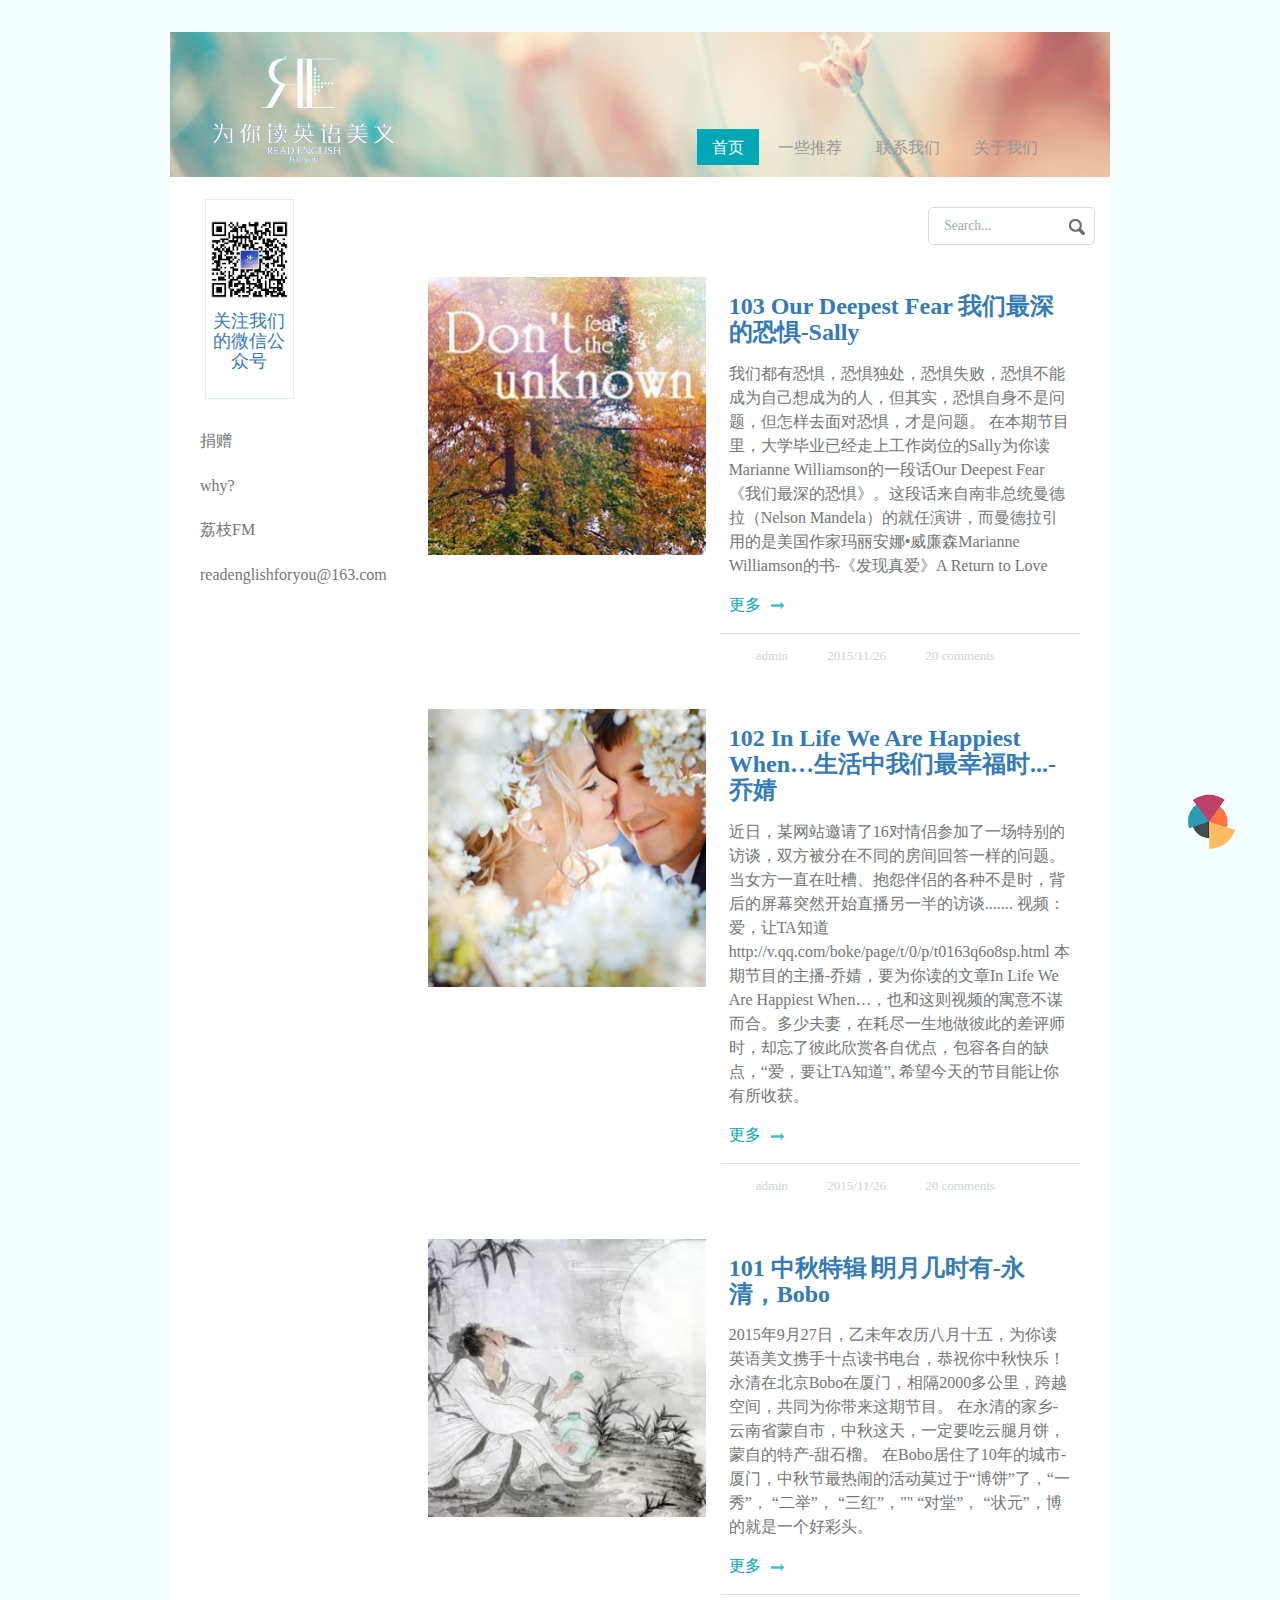
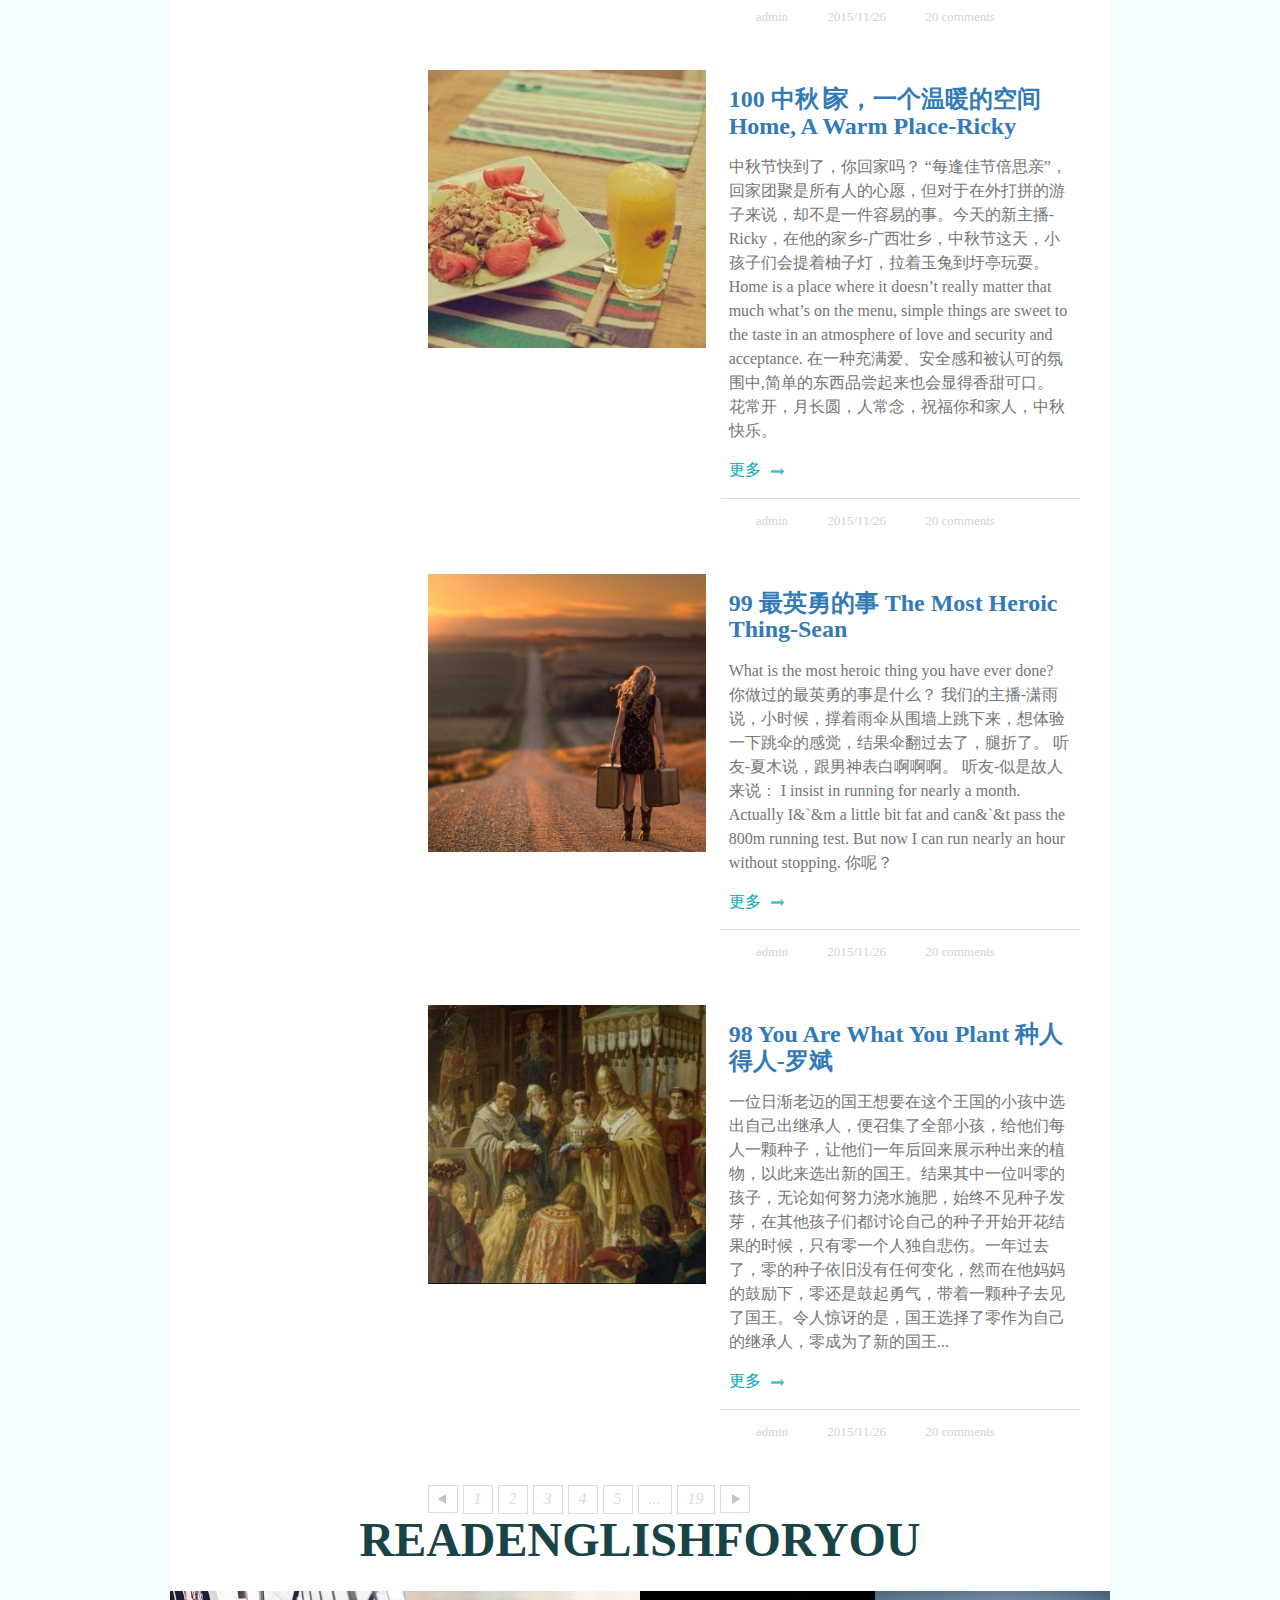
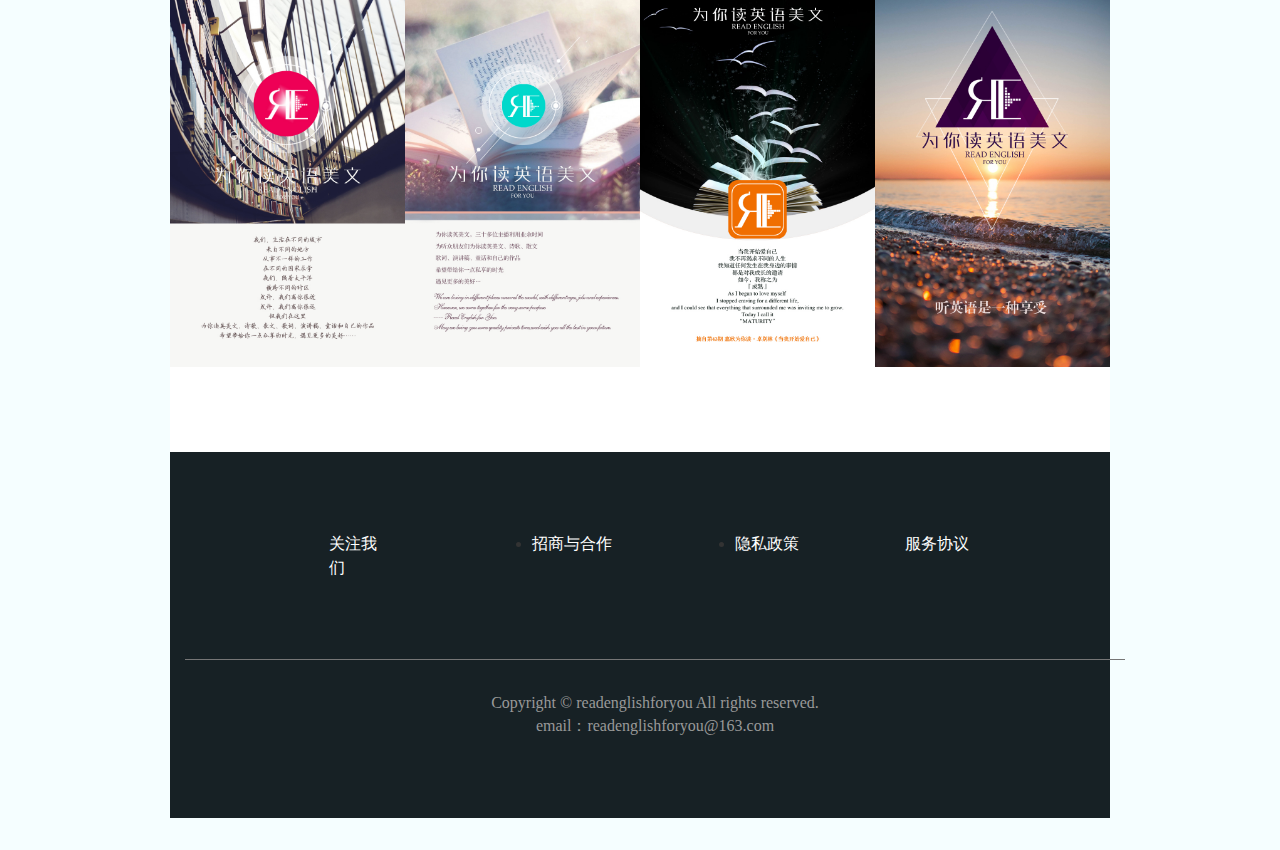
==== index.html @ fb4ab178 "read" ====
<!DOCTYPE html>
<!--[if IE 8]> <html class="ie8 no-js"> <![endif]-->
<!--[if (gte IE 9)|!(IE)]><!--> <html class="no-js"> <!--<![endif]-->
<html>
<head>
    <title>为你读英语美文</title>
    <meta name="viewport" content="width=device-width, initial-scale=1">
    <meta http-equiv="Content-Type" content="text/html; charset=utf-8" />
    <meta name="keywords" content="Gelios Responsive web template, Bootstrap Web Templates, Flat Web Templates, Andriod Compatible web template,
    Smartphone Compatible web template" />
    <script type="application/x-javascript">addEventListener("load", function() { setTimeout(hideURLbar, 0); }, false); function hideURLbar(){ window.scrollTo(0,1); } </script>
    <link href="css/bootstrap.css" rel='stylesheet' type='text/css' />
    <!-- jQuery (necessary for Bootstrap's JavaScript plugins) -->
    <script src="js/jquery-1.11.1.min.js"></script>
    <script src="js/jquery.flexisel.js" type="text/javascript"></script>
    <script src="js/bootstrap.js" type="text/javascript"></script>
    <script src="js/jquery.flexslider-min.js" type="text/javascript"></script><!-- slider -->
    <script src="js/modernizr.custom.js" type="text/javascript"></script> <!-- Modernizr -->
    <script src="js/custom.js" type="text/javascript"></script> <!-- jQuery initialization -->
    <!-- begin JS -->
    <script>
        $(function() {$(".flexslider").flexslider(); });
    </script>
    <!--[if IE 8]><script src="js/respond.min.js" type="text/javascript"></script><![endif]--> <!-- Respond -->
    <!-- Custom Theme files -->
    <link href="css/style.css" rel='stylesheet' type='text/css' />
    <!-- Custom Theme files -->
    <link href='http://fonts.useso.com/css?family=Playball' rel='stylesheet' type='text/css'>
    <!----start-top-nav-script---->
    <script src="js/custom.js" type="text/javascript"></script>
    <script  type="text/javascript">
    </script>
    <!----- start-Share-instantly-slider---->
    <!-- Prettify -->
    <link href="css/owl.carousel.css" rel="stylesheet">
    <script src="js/owl.carousel.js"></script>
    <script>
        $(document).ready(function() {
            $("#owl-demo , #owl-demo1").owlCarousel({
                items : 1,
                lazyLoad : true,
                autoPlay : true
            });
        });
    </script>
    <script>
        $(document).ready(function() {
            $("#owl-demo3").owlCarousel({
                items : 4,
                lazyLoad : true,
                autoPlay : true,
                navigation: false,
                pagination: false
            });
        });
    </script>
    <!----- //End-Share-instantly-slider---->
    <script type="text/javascript" src="js/hover_pack.js"></script>
</head>
<body>
<!-- new program-->
<div class="grid_1">
    <div class="container">
        <div class="header">
            <img src="images/backg.jpg" width="100%" class="img-responsive"/>
            <div class="container">
                <div class="clearfix"></div>
                <div class="header_top">
                    <div class="menu">
                        <ul class="nav" id="nav">
                            <li class="current"><a href="index.html">首页</a></li>
                            <!--  <li><a href="anchor.html">主播介绍</a></li> -->
                            <li><a href="recommend.html">一些推荐</a></li>
                            <li><a href="contact.html">联系我们</a></li>
                            <li><a href="about.html">关于我们</a></li>
                        </ul>
                        <script type="text/javascript" src="js/responsive-nav.js"></script>
                    </div>
                    <div class="clearfix"> </div>
                </div>
            </div>
        </div>
        <!--h2><i class="icon1"></i>节目</h2-->
        <div class="clearfix" style="margin-top:-50px;"> </div>
        <div class="col-md-12">
            <!--begin left-->
            <div class="col-md-3">
                <!--button begin-->
                <div class="row_2">
                    <a href="">
                        <div class="col-new box_1">
                            <div class="col-square banner-img">
                                <div align="center"><img src="images/readenglishforyou.jpg" class="img-responsive" width="100%"/></div>

                                <h4 style="margin-top: 0.5em;">关注我们的微信公众号</h4>
                            </div>
                        </div>
                    </a>
                    <div class="clearfix" style="margin-bottom: 2em;"> </div>
                </div>
                <!--button end-->
              <!--  <div class="search">
                    <form>
                        <input type="text" value="Search..." onFocus="this.value='';" onBlur="if (this.value == '') {this.value ='';}">
                        <input type="submit" value="">
                    </form>
                </div>-->
                <!--Information-->

                <ul class="address">
                    <li class="address_icon"> </li>
                    <li class="address_desc">
                        <p>捐赠</p> <p>why?</p>
                    </li>
                    <div class="clearfix"> </div>
                </ul>
                <ul class="address">
                    <li class="address_icon"> </li>
                    <li class="address_desc">
                        <p>荔枝FM</p>
                    </li>
                    <div class="clearfix"> </div>
                </ul>

                <ul class="address">
                    <li class="address_icon"> </li>
                    </li>
                    <div class="clearfix"> </div>
                </ul>
                <ul class="address">
                    <li class="msg_icon"> </li>
                    <li class="address_desc">
                        <p><a href="malito:mail@demolink.org">readenglishforyou@163.com</a></p>
                    </li>
                    <div class="clearfix"> </div>
                </ul>
                <!--end Information-->
                <!--
               <img src="images/3.png" class="img-responsive" alt="" style="border: 1px solid #ccc;"/>
                <div class="blog_list2">
                    <h3>BBC</h3>
                    <ul class="blog-list3">
                        <li class="blog-list3-img"><img src="images/blog_s1.jpg" class="img-responsive" alt=""/></li>
                        <li class="blog-list3-desc">
                            <h4><a href="#">Obama vows to overcome terror threat </a></h4>
                            <p>12.02.2015 at 18:00h</p>
                        </li>
                        <div class="clearfix"> </div>
                    </ul>
                    <ul class="blog-list3">
                        <li class="blog-list3-img"><img src="images/blog_s2.jpg" class="img-responsive" alt=""/></li>
                        <li class="blog-list3-desc">
                            <h4><a href="#">Venezuela opposition wins majority</a></h4>
                            <p>02.02.2015 at 18:00h</p>
                        </li>
                        <div class="clearfix"> </div>
                    </ul>
                    <ul class="blog-list3">
                        <li class="blog-list3-img"><img src="images/blog_s3.jpg" class="img-responsive" alt=""/></li>
                        <li class="blog-list3-desc">
                            <h4><a href="#">FBI probes Blatter bribe scandal role</a></h4>
                            <p>02.02.2015 at 18:00h</p>
                        </li>
                        <div class="clearfix"> </div>
                    </ul>
                    <ul class="blog-list3">
                        <li class="blog-list3-img"><img src="images/blog_s1.jpg" class="img-responsive" alt=""/></li>
                        <li class="blog-list3-desc">
                            <h4><a href="#">Far right leads France regional polls</a></h4>
                            <p>02.02.2015 at 18:00h</p>
                        </li>
                        <div class="clearfix"> </div>
                    </ul>
                    <ul class="blog-list3">
                        <li class="blog-list3-img"><img src="images/blog_s2.jpg" class="img-responsive" alt=""/></li>
                        <li class="blog-list3-desc">
                            <h4><a href="#">Inner Mongolia attack suspects 'held'</a></h4>
                            <p>02.02.2015 at 18:00h</p>
                        </li>
                        <div class="clearfix"> </div>
                    </ul>
                </div>
                <!-- end-->
                <div class="clearfix" style="margin-bottom: 2em;"> </div>
                <img src="images/port2.jpg" class="img-responsive" alt=""/>
            </div>
            <!--endexsecxsswdezxawxzawazsdfghjleft-->
            
            <!--begin right-->
            <div class="col-md-9" style="padding-right: 0px;">

                <div class="clearfix" style="margin-bottom: 2em;"> </div>
                <div class="search">
                    <form>
                        <input type="text" value="Search..." onFocus="this.value='';" onBlur="if (this.value == '')  {this.value ='';}">
                        <input type="submit" value="">
                    </form>
                </div>
                <div class="clearfix" > </div>
                <div class="box_3" style="overflow: hidden; background: #fff; ">
                    <div class="col-md-5" style="margin: 0; padding: 0;">
                        <img src="images/103.jpg" alt="" class="img-responsive" width="100%"/>
                    </div>
                    <div class="col-md-7">
                        <div class="box_7">
                            <a href="http://www.lizhi.fm/25938/23413507200982662"><h3>103 Our Deepest Fear 我们最深的恐惧-Sally </h3></a>
                            <p>我们都有恐惧，恐惧独处，恐惧失败，恐惧不能成为自己想成为的人，但其实，恐惧自身不是问题，但怎样去面对恐惧，才是问题。  在本期节目里，大学毕业已经走上工作岗位的Sally为你读Marianne Williamson的一段话Our Deepest Fear《我们最深的恐惧》。这段话来自南非总统曼德拉（Nelson Mandela）的就任演讲，而曼德拉引用的是美国作家玛丽安娜•威廉森Marianne Williamson的书-《发现真爱》A Return to Love</p>
                            <a href="http://www.lizhi.fm/25938/23413507200982662"><span class="more">更多  &nbsp;<img src="images/arrow.png" alt=""/></span></a>
                        </div>
                        <div class="links">
                            <ul>
                                <li><i class="user"> </i><span><a href="#">admin</a></span><div class="clearfix"> </div></li>
                                <li><i class="calender"> </i><span>2015/11/26</span><div class="clearfix"> </div></li>
                                <li><i class="comment"> </i><span>20 comments</span><div class="clearfix"> </div></li>
                            </ul>
                        </div>
                    </div>
                </div>
                <!------------------------------------>
                <div class="clearfix" style="margin-bottom: 2em;"> </div>
                <div class="box_3" style="overflow: hidden; background: #fff; ">
                    <div class="col-md-5" style="margin: 0; padding: 0;">
                        <img src="images/102.jpg" alt="" class="img-responsive" width="100%"/>
                    </div>
                    <div class="col-md-7">
                        <div class="box_7">
                            <a href="http://www.lizhi.fm/25938/23255706613446278"><h3>102 In Life We Are Happiest When…生活中我们最幸福时...-乔婧</h3></a>
                            <p>近日，某网站邀请了16对情侣参加了一场特别的访谈，双方被分在不同的房间回答一样的问题。当女方一直在吐槽、抱怨伴侣的各种不是时，背后的屏幕突然开始直播另一半的访谈.......  视频：爱，让TA知道 http://v.qq.com/boke/page/t/0/p/t0163q6o8sp.html  本期节目的主播-乔婧，要为你读的文章In Life We Are Happiest When…，也和这则视频的寓意不谋而合。多少夫妻，在耗尽一生地做彼此的差评师时，却忘了彼此欣赏各自优点，包容各自的缺点，“爱，要让TA知道”, 希望今天的节目能让你有所收获。
                            </p>
                            <a href="http://www.lizhi.fm/25938/23255706613446278"><span class="more">更多  &nbsp;<img src="images/arrow.png" alt=""/></span></a>
                        </div>
                        <div class="links">
                            <ul>
                                <li><i class="user"> </i><span><a href="#">admin</a></span><div class="clearfix"> </div></li>
                                <li><i class="calender"> </i><span>2015/11/26</span><div class="clearfix"> </div></li>
                                <li><i class="comment"> </i><span>20 comments</span><div class="clearfix"> </div></li>
                            </ul>
                        </div>
                    </div>
                </div>
                <!------------------------------------>
                <div class="clearfix" style="margin-bottom: 2em;"> </div>
                <div class="box_3" style="overflow: hidden; background: #fff; ">
                    <div class="col-md-5" style="margin: 0; padding: 0;">
                        <img src="images/101.jpg" alt="" class="img-responsive" width="100%"/>
                    </div>
                    <div class="col-md-7">
                        <div class="box_7">
                            <a href="http://www.lizhi.fm/25938/23163719150949382"><h3>101 中秋特辑∣明月几时有-永清，Bobo</h3></a>
                            <p>2015年9月27日，乙未年农历八月十五，为你读英语美文携手十点读书电台，恭祝你中秋快乐！  永清在北京Bobo在厦门，相隔2000多公里，跨越空间，共同为你带来这期节目。  在永清的家乡-云南省蒙自市，中秋这天，一定要吃云腿月饼，蒙自的特产-甜石榴。  在Bobo居住了10年的城市-厦门，中秋节最热闹的活动莫过于“博饼”了，“一秀”， “二举”， “三红”，"" “对堂”， “状元”，博的就是一个好彩头。
                            </p>
                            <a href="http://www.lizhi.fm/25938/23163719150949382"><span class="more">更多  &nbsp;<img src="images/arrow.png" alt=""/></span></a>
                        </div>
                        <div class="links">
                            <ul>
                                <li><i class="user"> </i><span><a href="#">admin</a></span><div class="clearfix"> </div></li>
                                <li><i class="calender"> </i><span>2015/11/26</span><div class="clearfix"> </div></li>
                                <li><i class="comment"> </i><span>20 comments</span><div class="clearfix"> </div></li>
                            </ul>
                        </div>
                    </div>
                </div>
                <!------------------------------------>               
                <div class="clearfix" style="margin-bottom: 2em;"> </div>
                <div class="box_3" style="overflow: hidden; background: #fff; ">
                    <div class="col-md-5" style="margin: 0; padding: 0;">
                        <img src="images/100.jpg" alt="" class="img-responsive" width="100%"/>
                    </div>
                    <div class="col-md-7">
                        <div class="box_7">
                            <a href="http://www.lizhi.fm/25938/23092890576620038"><h3>100 中秋∣家，一个温暖的空间 Home, A Warm Place-Ricky</h3></a>
                            <p>中秋节快到了，你回家吗？  “每逢佳节倍思亲”，回家团聚是所有人的心愿，但对于在外打拼的游子来说，却不是一件容易的事。今天的新主播-Ricky，在他的家乡-广西壮乡，中秋节这天，小孩子们会提着柚子灯，拉着玉兔到圩亭玩耍。 Home is a place where it doesn’t really matter that much what’s on the menu, simple things are sweet to the taste in an atmosphere of love and security and acceptance. 在一种充满爱、安全感和被认可的氛围中,简单的东西品尝起来也会显得香甜可口。  花常开，月长圆，人常念，祝福你和家人，中秋快乐。
                            </p>
                            <a href="http://www.lizhi.fm/25938/23092890576620038"><span class="more">更多  &nbsp;<img src="images/arrow.png" alt=""/></span></a>
                        </div>
                        <div class="links">
                            <ul>
                                <li><i class="user"> </i><span><a href="#">admin</a></span><div class="clearfix"> </div></li>
                                <li><i class="calender"> </i><span>2015/11/26</span><div class="clearfix"> </div></li>
                                <li><i class="comment"> </i><span>20 comments</span><div class="clearfix"> </div></li>
                            </ul>
                        </div>
                    </div>
                </div>
                <!------------------------------------>
                <div class="clearfix" style="margin-bottom: 2em;"> </div>
                <div class="box_3" style="overflow: hidden; background: #fff; ">
                    <div class="col-md-5" style="margin: 0; padding: 0;">
                        <img src="images/99.jpg" alt="" class="img-responsive" width="100%"/>
                    </div>
                    <div class="col-md-7">
                        <div class="box_7">
                            <a href="http://www.lizhi.fm/25938/22927291938968966"><h3>99 最英勇的事 The Most Heroic Thing-Sean</h3></a>
                            <p> What is the most heroic thing you have ever done? 你做过的最英勇的事是什么？  我们的主播-潇雨说，小时候，撑着雨伞从围墙上跳下来，想体验一下跳伞的感觉，结果伞翻过去了，腿折了。 听友-夏木说，跟男神表白啊啊啊。 听友-似是故人来说： I insist in running for nearly a month. Actually I&`&m a little bit fat and can&`&t pass the 800m running test. But now I can run nearly an hour without stopping.   你呢？
                            </p>
                            <a href="http://www.lizhi.fm/25938/22927291938968966"><span class="more">更多  &nbsp;<img src="images/arrow.png" alt=""/></span></a>
                        </div>
                        <div class="links">
                            <ul>
                                <li><i class="user"> </i><span><a href="#">admin</a></span><div class="clearfix"> </div></li>
                                <li><i class="calender"> </i><span>2015/11/26</span><div class="clearfix"> </div></li>
                                <li><i class="comment"> </i><span>20 comments</span><div class="clearfix"> </div></li>
                            </ul>
                        </div>
                    </div>
                </div>
                <!------------------------------------>
                <div class="clearfix" style="margin-bottom: 2em;"> </div>
                <div class="box_3" style="overflow: hidden; background: #fff; ">
                    <div class="col-md-5" style="margin: 0; padding: 0;">
                        <img src="images/98.jpg" alt="" class="img-responsive" width="100%"/>
                    </div>
                    <div class="col-md-7">
                        <div class="box_7">
                            <a href="http://www.lizhi.fm/25938/22767569084233990"><h3>98 You Are What You Plant 种人得人-罗斌</h3></a>
                            <p> 一位日渐老迈的国王想要在这个王国的小孩中选出自己出继承人，便召集了全部小孩，给他们每人一颗种子，让他们一年后回来展示种出来的植物，以此来选出新的国王。结果其中一位叫零的孩子，无论如何努力浇水施肥，始终不见种子发芽，在其他孩子们都讨论自己的种子开始开花结果的时候，只有零一个人独自悲伤。一年过去了，零的种子依旧没有任何变化，然而在他妈妈的鼓励下，零还是鼓起勇气，带着一颗种子去见了国王。令人惊讶的是，国王选择了零作为自己的继承人，零成为了新的国王...
                            </p>
                            <a href="http://www.lizhi.fm/25938/22767569084233990"><span class="more">更多  &nbsp;<img src="images/arrow.png" alt=""/></span></a>
                        </div>
                        <div class="links">
                            <ul>
                                <li><i class="user"> </i><span><a href="#">admin</a></span><div class="clearfix"> </div></li>
                                <li><i class="calender"> </i><span>2015/11/26</span><div class="clearfix"> </div></li>
                                <li><i class="comment"> </i><span>20 comments</span><div class="clearfix"> </div></li>
                            </ul>
                        </div>
                    </div>
                </div>
                <!------------------------------------>
                <div class="clearfix" style="margin-bottom: 2em;"> </div>
                <ul class="dc_pagination dc_paginationA dc_paginationA06">
                    <li class="prev"> </li>
                    <li><a href="#">1</a></li>
                    <li><a href="#">2</a></li>
                    <li><a href="#">3</a></li>
                    <li><a href="#">4</a></li>
                    <li><a href="#">5</a></li>
                    <li><a href="#">...</a></li>
                    <li><a href="#">19</a></li>
                    <li class="next"> </li>
                    <div class="clearfix"> </div>
                </ul>
            </div>
            <!--end right-->
        </div>
        <!-- begin content-->
<!-- end new route-->
<!-- pic show-->
<div class="grid_2">
    <h3>readenglishforyou</h3>
    <div id="owl-demo3" class="owl-carousel owl-carousel2">
        <div class="item">
            <a href="#" class="b-link-stroke b-animate-go  thickbox">
                <img class="lazyOwl" data-src="images/js1.jpg" alt="Lazy Owl Image"><div class="b-wrapper">
            </div></a>
        </div>
        <div class="item">
            <a href="#" class="b-link-stroke b-animate-go  thickbox">
                <img class="lazyOwl" data-src="images/js2.jpg" alt="Lazy Owl Image"><div class="b-wrapper"><h2 class="b-animate b-from-left    b-delay03 ">Photo 1</h2><p class="b-animate b-from-right    b-delay03 ">Lorem ipsum dolor sit amet, consectetur adipiscing elit.</p></div></a>
        </div>
        <div class="item">
            <a href="#" class="b-link-stroke b-animate-go  thickbox">
                <img class="lazyOwl" data-src="images/js3.jpg" alt="Lazy Owl Image"><div class="b-wrapper"><h2 class="b-animate b-from-left    b-delay03 ">Photo 1</h2><p class="b-animate b-from-right    b-delay03 ">Lorem ipsum dolor sit amet, consectetur adipiscing elit.</p></div></a>
        </div>
        <div class="item">
            <a href="#" class="b-link-stroke b-animate-go  thickbox">
                <img class="lazyOwl" data-src="images/js4.jpg" alt="Lazy Owl Image"><div class="b-wrapper"><h2 class="b-animate b-from-left    b-delay03 ">Photo 1</h2><p class="b-animate b-from-right    b-delay03 ">Lorem ipsum dolor sit amet, consectetur adipiscing elit.</p></div></a>
        </div>
        <div class="item">
            <a href="#" class="b-link-stroke b-animate-go  thickbox">
                <img class="lazyOwl" data-src="images/js1.jpg" alt="Lazy Owl Image"><div class="b-wrapper"><h2 class="b-animate b-from-left    b-delay03 ">Photo 1</h2><p class="b-animate b-from-right    b-delay03 ">Lorem ipsum dolor sit amet, consectetur adipiscing elit.</p></div></a>
        </div>
        <div class="item">
            <a href="#" class="b-link-stroke b-animate-go  thickbox">
                <img class="lazyOwl" data-src="images/js2.jpg" alt="Lazy Owl Image"><div class="b-wrapper"><h2 class="b-animate b-from-left    b-delay03 ">Photo 1</h2><p class="b-animate b-from-right    b-delay03 ">Lorem ipsum dolor sit amet, consectetur adipiscing elit.</p></div></a>
        </div>
        <div class="item">
            <a href="#" class="b-link-stroke b-animate-go  thickbox">
                <img class="lazyOwl" data-src="images/js3.jpg" alt="Lazy Owl Image"><div class="b-wrapper"><h2 class="b-animate b-from-left    b-delay03 ">Photo 1</h2><p class="b-animate b-from-right    b-delay03 ">Lorem ipsum dolor sit amet, consectetur adipiscing elit.</p></div></a>
        </div>
        <div class="item">
            <a href="#" class="b-link-stroke b-animate-go  thickbox">
                <img class="lazyOwl" data-src="images/js4.jpg" alt="Lazy Owl Image"><div class="b-wrapper"><h2 class="b-animate b-from-left    b-delay03 ">Photo 1</h2><p class="b-animate b-from-right    b-delay03 ">Lorem ipsum dolor sit amet, consectetur adipiscing elit.</p></div></a>
        </div>
        <div class="clearfix"> </div>
    </div>
</div>
<!-- pic show-->
<!-- begin footer -->
        <div class="clearfix"></div>
        <div class="footer">
            <div class="container">
                <div class="col-md-3 footer_grid1" style="padding-left: 9em;">
                    <ul class="list1 list2">
                        <li class="list1_desc">
                            <p class="m_3">关注我们</p>
                        </li>
                        <div class="clearfix"> </div>
                    </ul>
                    <ul class="footer_social">
                        <li><a href=""><i class="fb"> </i> </a></li>
                        <li><a href=""><i class="tw"> </i> </a></li>
                        <li><a href=""><i class="db"> </i> </a></li>
                        <li><a href=""><i class="google"> </i> </a></li>
                    </ul>
                </div>
                <div class="col-md-3 footer_grid1" style="padding-left:7em;>
            <ul class="list1 list2>
                <li class="list1_desc">
                    <p class="m_3">招商与合作</p>
                </li>
                <div class="clearfix"> </div>
                </ul>
            </div>
            <div class="col-md-3 footer_grid1" style="padding-left: 5em;>
            <ul class="list1 list2C`1">
            <li class="list1_desc">
                <p class="m_3">隐私政策</p>
            </li>
            <div class="clearfix"> </div>
            </ul>
        </div>
        <div class="col-md-3 footer_grid1">
            <ul class="list1 list2">
                <li class="list1_desc">
                    <p class="m_3">服务协议</p>
                </li>
                <div class="clearfix"> </div>
            </ul>
        </div>
        <div class="clearfix" style="border-bottom: 1px solid #767676; margin-top:2em; margin-bottom: 2em;"></div>
        <div class="copyright">Copyright © readenglishforyou All rights reserved.</div>
        <div class="copyright">email：readenglishforyou@163.com</div>
    </div>
</div>
<div class="fanhui"><a href="#"><img src="images/fanhui.png" class="img-responsive" width="60%"/></a> </div><!-- end footer -->
<!-- end content-->
</body>
</html>
---- css/style.css ----
@charset "utf-8";
/* CSS Document */

/* ---------------------------------------------------------------------- */
/* Imported Stylesheets (Their order is important.)
/* ---------------------------------------------------------------------- */

@import url('flexslider.css');

h4, h5, h6,
h1, h2, h3 {margin-top: 0;}
ul, ol {margin: 0;}
p {margin: 0;}
@font-face {
      font-family: '微软雅黑','ColabReg-webfont';
      src: url(../fonts/ColabReg-webfont.ttf) format('truetype');
}
html, body{
   font-family: 'ColabReg-webfont';
   font-size: 100%;
   background:#fff; 
}
body a{
	transition:0.5s all;
	-webkit-transition:0.5s all;
	-moz-transition:0.5s all;
	-o-transition:0.5s all;
	-ms-transition:0.5s all;
}
/*----start-header----*/
.header{
	/*background:url("../images/backg.jpg") no-repeat;	
	----border-bottom:1px solid #d1e1e3;----*/
}
.header_top { 
	position: relative;
}
.dropdown_box {
	float: right;
	width: 10%;
}
.metro{
	position: relative;	
	cursor: pointer;
	font-weight:600;
	background:#d1e1e3;
	color:#898989;
	-webkit-user-select: none;
	-moz-user-select: none;
	user-select: none;
}
.metro.open{
	z-index: 2;
}
.metro:hover,
.metro.focus{
	color:#666;
}
.copyrights{text-indent:-9999px;height:0;line-height:0;font-size:0;overflow:hidden;}
/* OLD SELECT (HIDDEN) */
.metro .old{
	position: absolute;
	left: 0;
	top: 0;
	height: 0;
	width: 0;
	overflow: hidden;
}
.metro select{
	position: absolute;
	left: 0px;
	top: 0px;
}
.metro.touch select{
	left: 0;
	top: 0;
	width: 100%;
	height: 100%;
	opacity: 0;
}
/* SELECTED FEEDBACK ITEM */ 
.metro .selected {
    color:#fff;
}
.metro .selected:hover{
	color:#8fbe00;
}
.metro .selected,
.metro li{
	display: block;
	font-size: 12px;
	padding: 5px 0px 5px 10px;
	overflow: hidden;
	white-space: nowrap;
	text-align: left;
	font-weight: 100;
	text-transform: uppercase;
}
.metro .selected::after{
	content: '';
	position: absolute;
	right: 0;
	top: 0;
	bottom: 0;
	padding: 13px;
	background: url(../images/img-sprite.png) no-repeat 1px 2px #40c0cb;
}
/* DROP DOWN WRAPPER */
.metro div{
	position: absolute;
	height: 0;
	left: 0;
	right: 0;
	top: 100%;
	margin-top:1px;
	background:#d1e1e3;
	overflow: hidden;
	opacity: 0;
	color: #FFF;
}
/* Height is adjusted by JS on open */
.metro.open div{
	opacity: 1;
	z-index: 2;
}
/* FADE OVERLAY FOR SCROLLING LISTS */
.metro.scrollable div::after{
	content: '';
	position: absolute;
	left: 0;
	right: 0;
	bottom: 0;
	height: 50px;
}
.metro.scrollable.bottom div::after{
	opacity: 0;
}
/* DROP DOWN LIST */
.metro ul{
	position: absolute;
	left: 0;
	top: 0;
	height: 100%;
	width: 100%;
	padding:0;
	list-style: none;
	overflow: hidden;
}
.metro.scrollable.open ul{
	overflow-y: auto;
}
/* DROP DOWN LIST ITEMS */
.metro li{
	list-style: none;
	padding: 6px 10px;
	font-size:0.85em;
	font-weight: 400;
	text-transform: lowercase;
}
.metro li:last-child {
    border-bottom: 0;
}
/* .focus class is also added on hover */
.metro li:hover{
	background-color:#7fa900;
}
.metro li.focus{
	background:#00a8b6;
	position: relative;
	z-index: 3;
	color:#FFF;
}
.metro li.active{
    background-color:#39abb5;
	color: #fff;
}
.header_top {
	padding:1.5em 0 1.5em;
}
.logo{
	float:left; 
}
.menu{
	 float:right;
    margin-right:2em;
}
.menu li{
	display:inline-block;
}
 .menu li:first-child{
   	margin-left:0;
}
.menu li a{
  	display: block;
	font-size: 1em;
	color: #999;
	-webkit-transition: all 0.3s ease;
	-moz-transition: all 0.3s ease;
	-o-transition: all 0.3s ease;
	transition: all 0.3s ease;
	text-transform: uppercase;
	font-weight: 100;
	padding: 8px 15px 6px;
}
#nav .current a {
   color:#fff;
   background:#00a8b6;
   -webkit-transition: all 0.3s ease;
	-moz-transition: all 0.3s ease;
	-o-transition: all 0.3s ease;
	transition: all 0.3s ease;
}
.menu li a:hover ,.menu li.active a{
   color:#fff;
   background:#8fbe00 !important;
   -webkit-transform: rotateY(30deg);
	-moz-transform: rotateY(30deg);
	-ms-transform: rotateY(30deg);
	transform: rotateY(30deg);
} 
.toggleMenu {
	display:  none;
   	padding:4px 5px 0px 5px;
}
.nav:before,
.nav:after {
    content: " "; 
    display: table; 
}
.nav:after {
    clear: both;
}
.nav ul {
    list-style: none;
}
@media screen and (max-width:800px) {
	.menu {
		margin:10px 0;
	}
    .active {
        display: block;
    }
    .menu li a{
    	text-align:left;
    	border-radius:0;
    	-webkit-border-radius:0;
    	-moz-border-radius:0;
    	-o-border-radius:0;
    }
    .nav {
	     list-style: none;
	     *zoom: 1;
	     width:95%;
		 position: absolute;
		 right:10px;
		 background:#051619;
		 top:86px;
		 z-index: 9999;
		 border:1px solid #C5C5C5;
    }
   .menu li a span.messages{
    	text-align:center;
    	top:15px;
    }
    .nav li ul{
    	width:100%;   	
    }
    .menu ul{
    	margin:0;
    }
    .nav > li.hover > ul {
        width:100%;
    }
    .nav > li {
        float: none;
        display:block;
    }
    .nav ul {
        display: block;
        width: 100%;
    }
   .nav > li.hover > ul , .nav li li.hover ul {
        position: static;
    }
    .nav li a{
    	border-top:1px solid #EFEFEF;
    	background:#fff;
    }
     .nav li:first-child a{
     	border-top:none;
     }
 }
/**** Slider *****/
.banner{
	background: url(../images/banner.jpg) no-repeat center top;
	-webkit-background-size: cover;
	-moz-background-size: cover;
	-o-background-size: cover;
	background-size: cover;
	background-position: center;
	min-height:600px;
}
.wmuSlider {
	position: relative;
	overflow: hidden;
}
.wmuSlider .wmuSliderWrapper article img {
	max-width: 100%;
	width: auto;
	height: auto;
	display: inline-block;
}
/* Default Skin */
.wmuGallery .wmuGalleryImage {
	margin-bottom: 10px;
}
.wmuSliderPrev, .wmuSliderNext {
	position: absolute;
	width: 65px;
	height: 75px;
	text-indent: -9999px;
	background: url(../images/img-sprite.png) no-repeat;
	top:16em;
	z-index: 2;
	cursor: pointer;
}
.wmuSliderPrev {
	background-position:-26px -5px;
	left: 0px;
}
.wmuSliderNext {
	background-position:-97px -5px;
	right: 0px;
}
.banner_container{
	width:93%;
	margin: 0 auto;
}
.banner_right{
	float: right;
	margin-top: 10%;
	width: 53%;
	text-align: center;
}
.banner_right h1{
	font-size:3.5em;
	color:#515151;
	font-weight:900;
	margin:0;
	font-family: 'Playball', cursive;
}
.banner_right h2{
	font-size:2.5em;
	color:#8f9899;
	font-weight:100;
	margin:1em 0 2em;
}
.btn.btn-primary, .btn1.btn1-primary1, .btn2.btn2-primary2, .btn3.btn3-primary3{
	font-size:1em;
	font-weight: 300;
	font-style: normal;
	text-shadow: none;
	text-transform: uppercase;
	color: #FFF;
	padding:18px 30px;
	position: relative;
	letter-spacing: 0;
	background: transparent;
	border-radius: 0;
	box-shadow: none;
	border: none;
	outline: none;
	border-radius: 0;
	z-index: 1;
	overflow: hidden;
	-webkit-transition: all 0.4s ease;
	-moz-transition: all 0.4s ease;
	-o-transition: all 0.4s ease;
	transition: all 0.4s ease;
	-webkit-appearance: none;
}
.btn-primary {
	color: #fff;
}
.btn.btn-primary:before {
	content: "";
	position: absolute;
	width: 0;
	height: 100%;
	bottom: 0;
	right: 0;
	top: 0;
	z-index: -1;
	border-radius: 0;
	background:#00a8b6;
	-webkit-transition: all 0.4s ease;
	-moz-transition: all 0.4s ease;
	-o-transition: all 0.4s ease;
	transition: all 0.4s ease;
	border-bottom:5px solid #01909c;
}
.btn.btn-primary:hover:before {
	width: 100%;
	left: 0;
	-webkit-transition: all 0.3s ease;
	-moz-transition: all 0.3s ease;
	-o-transition: all 0.3s ease;
	transition: all 0.3s ease;
}
.btn.btn-primary:after {
	content: "";
	position: absolute;
	width: 100%;
	height: 100%;
	bottom: 0;
	left: 0;
	border-radius: 0;
	background:#8fbe00;
	z-index: -2;
	-webkit-transition: all 0.4s ease;
	-moz-transition: all 0.4s ease;
	-o-transition: all 0.4s ease;
	transition: all 0.4s ease;
	border-bottom: 5px solid #7fa900;
	border-radius: 2px;
	-webkit-border-radius: 2px;
	-moz-border-radius: 2px;
	-o-border-radius: 2px;
}
.banner_text{
	background:#00a8b6;
	padding:3em 0;
	border-bottom: 3px solid #0096a2;
}
ul.banner_box{
	padding:0;
	list-style:none;
}
ul.banner_box li.box_desc{
	float:left;
	color:#fff;
	font-size:1.5em;
	margin-right:7%;
}
ul.banner_box li.box_but{
	float:left;
	margin-top: 4px;
}
.btn1.btn1-primary1 {
	color:#000;
}
.btn1-primary1 {
	color:#000;
}
.btn1.btn1-primary1:before {
	content: "";
	position: absolute;
	width: 0;
	height: 100%;
	bottom: 0;
	right: 0;
	top: 0;
	z-index: -1;
	border-radius: 0;
	background: #8fbe00;
	-webkit-transition: all 0.4s ease;
	-moz-transition: all 0.4s ease;
	-o-transition: all 0.4s ease;
	transition: all 0.4s ease;
	border-bottom:5px solid #7fa900;
	color:#fff;
}
.btn1.btn1-primary1:hover:before {
	width: 100%;
	left: 0;
	-webkit-transition: all 0.3s ease;
	-moz-transition: all 0.3s ease;
	-o-transition: all 0.3s ease;
	transition: all 0.3s ease;
}
.btn1.btn1-primary1:after {
	content: "";
	position: absolute;
	width: 100%;
	height: 100%;
	bottom: 0;
	left: 0;
	border-radius:2px;
	-webkit-border-radius:2px;
	-moz-border-radius:2px;
	-o-border-radius:2px;
	background:#f9f2e7;
	z-index: -2;
	-webkit-transition: all 0.4s ease;
	-moz-transition: all 0.4s ease;
	-o-transition: all 0.4s ease;
	transition: all 0.4s ease;
	border-bottom: 5px solid #e6e2da;
}
.btn1-primary1:hover, .btn1-primary1:focus, .btn1-primary1:active, .btn1-primary1.active, .open .dropdown-toggle.btn1-primary1{
	color: #fff;
	text-decoration:none;
}
.grid_1{
	background:#f5feff;
	padding:2em 0;
}
i.icon1{
	width: 60px;
	height: 65px;
	background: url(../images/img-sprite.png)no-repeat -168px -5px;
	display: inline-block;
}
i.icon2{
	width: 60px;
	height: 65px;
	background: url(../images/img-sprite.png)no-repeat -233px -3px;
	display: inline-block;
}
i.icon3{
	width: 60px;
	height: 65px;
	background: url(../images/img-sprite.png)no-repeat -9px -83px;
	display: inline-block;
}
.box_1 h3{
	color: #184448;
	font-size: 1.7em;
	font-weight: 600;
	margin: 0.6em 0 0.8em;
}
.box_1 p{
	color:#747676;
	font-size:1em;
	font-weight: 500;
	line-height:1.8em;
}
.grid_2{
	background:#fff;
	padding:5em 0;
}
.grid_2 h3, .grid_1 h2, .new h3{
	text-align: center;
	color: #184448;
	font-size: 3em;
	text-transform: uppercase;
	font-weight: bold;
	margin-bottom: 0.5em;
}
.grid_1 h2{
    font-size:2.5em;


}
/*-----------------------------------------------------------------------------------*/
/*	Stroke
/*-----------------------------------------------------------------------------------*/
.b-link-stroke{
	position:relative;
	display:inline-block;
	vertical-align:top;
	font-weight: 300;
	overflow:hidden;
	margin-bottom: 5px;
}
.b-link-stroke .b-wrapper{
	position:absolute;
	width:100%;
	height:100%;
	top:9em;
	left:0;
	text-align:center;
	color:#ffffff;
}
.b-link-stroke .b-wrapper2{
	position:absolute;
	width:100%;
	height:100%;
	top:16em;
	left:0;
	text-align:center;
	color:#ffffff;
}
.b-link-stroke .b-top-line{
	position:absolute;
	top:-100%;
	left:0;
	width:50%;
	height:100%;
	background:rgba(0, 168, 182, 0.8);
}
.b-link-stroke .b-bottom-line{
	position:absolute;
	bottom:-100%;
	right:0;
	width:50%;
	height:100%;
	background:rgba(0, 168, 182, 0.8);
}
.b-link-stroke .b-top-line, .b-link-stroke .b-bottom-line{
	transition:all 0.5s;
	-moz-transition:all 0.5s;
	-ms-transition:all 0.5s;
	-o-transition:all 0.5s;
	-webkit-transition:all 0.5s;
} 
.b-link-stroke:hover .b-top-line{
	top:0;
}
.b-link-stroke:hover .b-bottom-line{
	bottom:0;
}
/*-----------------------------------------------------------------------------------*/
/*	Animation effects
/*-----------------------------------------------------------------------------------*/
.b-animate-go{
	text-decoration:none;
}
.b-animate{
	transition:all 0.5s;
	-moz-transition:all 0.5s;
	-ms-transition:all 0.5s;
	-o-transition:all 0.5s;
	-webkit-transition:all 0.5s;
	visibility:hidden; /* lt-ie9 */
}
/* lt-ie9 */
.b-animate-go:hover .b-animate{
	visibility:visible;
}
.b-from-left{
	position:relative;
	left:-100%;
}
.b-animate-go:hover .b-from-left{
	left:0;
}
.b-from-right{
	position:relative;
	right:-100%;
}
.b-animate-go:hover .b-from-right{
	right:0;
}
.b-from-top{
	position:relative;
	top:-100%;
}
.b-animate-go:hover .b-from-top{
	top:0;
}	
.b-from-bottom{
	position:relative;
	bottom:-100%;
}
.b-animate-go:hover .b-from-bottom{
	bottom:0;
}
.b-scale{
	position:relative;
	transform:scale(0);
	-moz-transform:scale(0);
	-ms-transform:scale(0);
	-o-transform:scale(0);
	-webkit-transform:scale(0);
}
.b-animate-go:hover .b-scale, h1{
	transform:scale(1);
	-moz-transform:scale(1);
	-ms-transform:scale(1);
	-o-transform:scale(1);
	-webkit-transform:scale(1);
}
.box_3{
	/*border:1px solid #dbdfe0;*/


}

.box_4{
	padding:2em 1em;
	background:#fff;
}
.box_4 h3{
	font-size: 1.5em;
	font-weight: 600;
}
.box_4 h3 a{
	color: #184448;
}
.box_4 h3 a:hover{
	text-decoration:none;
	color:#8fbe00;
}
.box_4 p, p.m_1{
	color: #747676;
	font-size: 1em;
	font-weight: 500;
	line-height: 1.8em;
	margin:1.5em 0;
}
.box_7{
    padding:1em 0.5em;
    background:#fff;
}
.box_7 h3{
    font-size: 1.5em;
    font-weight: 600;

}
.box_7 h3 a{
    color: #184448;
}
.box_7 h3 a:hover{
    text-decoration:none;
    color:#8fbe00;
}
.box_7 p, p.m_1{
    color: #747676;
    font-size: 1em;
    font-weight: 500;
    line-height: 1.5em;
    margin:1em 0;
}
span.more {
	color:#00a8b6;
	font-size:1em;
	font-weight:100;
}
span.more:hover{
	text-decoration:none;
	color:#8fbe00;
}
.links ul{
	padding:0;
	list-style:none;
}
.links ul li {
	display: inline-block;
}
.links ul li{
	margin-right:3%;
	font-size:0.8125em;
	color:#cdd4d4;
	font-weight:100;
}
.links ul li a{
	color:#cdd4d4;
}
.links ul li a:hover{
	color:#8fbe00;
	text-decoration:none;
}
i.user{
	width: 20px;
	height: 20px;
	background: url(../images/img-sprite.png)no-repeat -83px -90px;
	float:left;
	margin-right: 5px;
}
i.calender{
	width: 20px;
	height: 20px;
	background: url(../images/img-sprite.png)no-repeat -82px -118px;
	float:left;
	margin-right: 5px;
}
i.comment{
	width: 20px;
	height: 20px;
	background: url(../images/img-sprite.png)no-repeat -112px -92px;
	float:left;
	margin-right: 5px;
}
.links{
	background:#fff;
	border-top: 1px solid #dbdfe0;
	padding:10px;
}
.twitter{
	background: url(../images/twitter.jpg) no-repeat center top;
	-webkit-background-size: cover;
	-moz-background-size: cover;
	-o-background-size: cover;
	background-size: cover;
	background-position: center;
	min-height: 600px;
	padding-top:5em;
	text-align:center;
}
.twitter h3{
	color:#fff;
	text-transform:uppercase;
	font-size:2.5em;
	font-weight:bold;
}
.twitter h4{
	color: #fff;
	text-transform: uppercase;
	font-size: 1em;
	font-weight: 100;
	letter-spacing: 5px;
}
i.twt{
	width: 55px;
	height: 45px;
	background: url(../images/img-sprite.png)no-repeat -166px -90px;
	display: inline-block;
	margin:2em 0;
}
.twitter p{
	color:#d6dcdd;
	font-size:1em;
	line-height:1.8em;
	margin-bottom:2em;
}
.twitter span{
	height:4px;
	width:12%;
	background:#2f4045;
	display: inline-block;
}
.twitter a{
	color:#fff;
	display: block;
	margin-top:2em;
	font-size:1.2em;
}
.twitter a:hover{
	text-decoration:none;
	color:#00a8b6;
}
.new{
	background:#fff;
	padding:5em 0;
}
.new h3{
	text-align:center;
}
ul.date_grid{
	padding:0;
	list-style:none;
	
}
ul.date_grid li.date_left{
	width:20%;
	float: left;
}
ul.date_grid li.date_right{
	float: left;
	width: 75%;
	margin-left: 5%;
}
ul.date_grid li.date_right p{
	color:#184448;
	font-size:1.3em;
	font-weight:600;
}
.date {
	background: #00AEFF;
	font-size: 30px;
	line-height: 18px;
	font-weight: 300;
	padding: 11px 10px 12px;
	color: #FFF;
	text-align: center;
	text-transform: uppercase;
	background:#40c0cb;
	border-bottom:5px solid #39abb5;
}
.date span {
	display: inline-block;
	margin-bottom: 7px;
	font-size: 30px;
	line-height: 30px;
	border-bottom: 1px solid #fff;
}
/*--footer--*/
.footer{
	background:#172125;
	padding:5em 0;
}
.footer_grid p{
	color:#999;
	font-size:1em;
	line-height:1.8em;
	margin:1.5em 0;
}
ul.footer_links{
	padding:0;
	margin:0;
	list-style:none;
}
ul.footer_links li{
	display:inline-block;
}
ul.footer_links li a{
	color: #40c0cb;
	margin-top: 10px;
	font-size: 0.85em;
}
ul.footer_links li a:hover{
	text-decoration:none;
	color: #999;
}
p.m_2{
	color: #40c0cb;
	margin-top: 10px;
	font-size: 0.85em;
}
ul.footer_social {
	padding: 0;
	list-style: none;
	margin-top: 1em;
}
ul.footer_social li:first-child, ul.about_social li:first-child, ul.share li:first-child {
	margin-left: 0;
}
ul.footer_social li, ul.about_social li, ul.share li {
	display: inline-block;
}
ul.footer_social li a i, ul.about_social li a i{
	width: 25px;
	height: 25px;
	display: block;
	background: url(../images/img-sprite.png)no-repeat;
}
ul.footer_social li a i:hover, ul.about_social li a i:hover, ul.share li a i:hover{
	opacity:0.8;
}
ul.footer_social li a i.fb{
	background-position:-9px -158px;
}
ul.footer_social li a i.db{
	background-position:-68px -158px;
}
ul.footer_social li a i.tw{
	background-position:-39px -158px;
}
ul.footer_social li a i.google{
	background-position:-98px -158px;
}
.footer_grid1 h3{
	color:#fff;
	font-size:1.8em;
	margin-bottom: 1.4em;
}
.copyright{
    color:#999;
    font-size:1em;
    text-align: center;
}
ul.list1{
	padding:0;
	list-style:none;
}
ul.list2{
	margin-bottom:1em;
}
ul.list1 li.list1_img{
	width:23%;
	float:left;
	margin-right:4%;
}
ul.list1 li.list1_desc{
	width:73%;
	float:left;
}
p.m_3{
	color:#fff;
	font-size:1em;
	line-height:1.5em;
}
ul.tags_links, ul.widget_links {
	padding: 0;
	list-style: none;
}
ul.tags_links li {
	display: inline-block;
	margin: 0 0 13px 7px;
}
ul.tags_links li a {
	color: #fff;
	font-size: 0.8125em;
	background: #657273;
	padding: 7px 8px;
	border-radius: 3px;
	-webkit-border-radius: 3px;
	-moz-border-radius: 3px;
	-o-border-radius: 3px;
}
ul.tags_links li a:hover{
	text-decoration:none;
	background:#8fbe00;
}
ul.widget_links li{
	width: 31.3333%;
	float: left;
	margin: 0 5px 5px 0;
}
.copy p{
	font-size:0.85em;
	color:#999;	
}
.copy p a{
	color: #40c0cb;
}
.copy p a:hover{
	text-decoration:none;
	color:#8fbe00;
}
/*--about--*/
.about_banner {
	background: url(../images/about_banner.jpg) no-repeat center top;
	-webkit-background-size: cover;
	-moz-background-size: cover;
	-o-background-size: cover;
	background-size: cover;
	background-position: center;
	min-height: 600px;
}
.banner_left {
	float: left;
	margin: 10% 0 0 10%;
	width: 40%;
	text-align: center;
	min-height: 300px;
}
.success{
	background:#f4feff;
	padding:5em 0;
	border-bottom: 3px solid #d2e9eb;
}
.success h3{
	text-align:center;
	font-size:2em;
	color:#184448;
	text-transform:uppercase;
	font-weight: 600;
}
.success h4{
	text-align:center;
	font-size:1.2em;
	color:#184448;
	letter-spacing:5px;
	font-weight:100;
	margin-bottom: 5em;
}
ul.banner_btn {
	list-style:none;
	padding: 0;
}
ul.banner_btn li {
	margin-left: 8px;
	list-style: none;
	display: inline-block;
}
ul.banner_btn li a {
	color: #FFF;
	padding: 0.8em 1.7em;
	text-decoration: none;
	font-weight: 500;
	font-size: 1.2em;
}
.btn2-primary2 {
	color: #fff;
}
.btn2.btn2-primary2:before {
	content: "";
	position: absolute;
	width: 0;
	height: 100%;
	bottom: 0;
	right: 0;
	top: 0;
	z-index: -1;
	border-radius: 0;
    background:#f9f2e7;
	border-bottom:5px solid #e6e2da;
	-webkit-transition: all 0.4s ease;
	-moz-transition: all 0.4s ease;
	-o-transition: all 0.4s ease;
	transition: all 0.4s ease;
	color:#000;
}
.btn2.btn2-primary2:hover:before {
	width: 100%;
	left: 0;
	-webkit-transition: all 0.3s ease;
	-moz-transition: all 0.3s ease;
	-o-transition: all 0.3s ease;
	transition: all 0.3s ease;
}
.btn2.btn2-primary2:after {
	content: "";
	position: absolute;
	width: 100%;
	height: 100%;
	bottom: 0;
	left: 0;
	border-radius: 0;
	background:#00a8b6;
	border-bottom:5px solid #01909c;
	z-index: -2;
	-webkit-transition: all 0.4s ease;
	-moz-transition: all 0.4s ease;
	-o-transition: all 0.4s ease;
	transition: all 0.4s ease;
	border-radius: 2px;
	-webkit-border-radius: 2px;
	-moz-border-radius: 2px;
	-o-border-radius: 2px;
}
.btn3.btn3-primary3 {
	color:#00a8b6;
}
.btn3.btn3-primary3:before {
	content: "";
	position: absolute;
	width: 0;
	height: 100%;
	bottom: 0;
	right: 0;
	top: 0;
	z-index: -1;
	border-radius: 0;
    background:#00a8b6;
	border-bottom:5px solid #01909c;
	-webkit-transition: all 0.4s ease;
	-moz-transition: all 0.4s ease;
	-o-transition: all 0.4s ease;
	transition: all 0.4s ease;
}
.btn3.btn3-primary3:hover:before {
	width: 100%;
	left: 0;
	-webkit-transition: all 0.3s ease;
	-moz-transition: all 0.3s ease;
	-o-transition: all 0.3s ease;
	transition: all 0.3s ease;
}
.btn3.btn3-primary3:after {
	content: "";
	position: absolute;
	width: 100%;
	height: 100%;
	bottom: 0;
	left: 0;
	border-radius: 0;
	background:#f9f2e7;
	border-bottom:5px solid #e6e2da;
	z-index: -2;
	-webkit-transition: all 0.4s ease;
	-moz-transition: all 0.4s ease;
	-o-transition: all 0.4s ease;
	transition: all 0.4s ease;
	border-radius: 2px;
	-webkit-border-radius: 2px;
	-moz-border-radius: 2px;
	-o-border-radius: 2px;
}
.btn2-primary2:hover, .btn2-primary2:focus, .btn2-primary2:active, .btn2-primary2.active, .open .dropdown-toggle.btn2-primary2{
	color:#00a8b6;
	text-decoration:none;
}
.btn3-primary3:hover, .btn3-primary3:focus, .btn3-primary3:active, .btn3-primary3.active, .open .dropdown-toggle.btn3-primary3{
	color:#fff;
	text-decoration:none;
}
.banner_left h1{
	font-family: 'Playball', cursive;
	color: #fff;
	font-size: 3.5em;
	font-weight: 600;
}
span.color1{
	color:#00a8b6;
}
.banner_left h2{
	font-family: 'Playball', cursive;
	color:#d2d4d4;
	font-size:2em;
	margin:1em 0 2em;
}
.social ul, .social_last ul{
	padding:0;
	margin:0;
	list-style:none;
}
.social {
	width: 23.33%;
	float: left;
	text-align: center;
	position: relative;
}
.social_last{
	position:relative;
	float: left;
}
.social ul li:first-child, ol li:first-child {
	margin-top: 0px;
	margin-left: 0;
}
li.num_bg span {
	height: 50px;
	width: 50px;
	display: block;
	background: #00a8b6;
	border-radius: 100px;
	-webkit-border-radius: 100px;
	-moz-border-radius: 100px;
	-o-border-radius: 100px;
	-ms-border-radius: 100px;
}
li.num span {
	height: 50px;
	width: 50px;
	display: block;
	background:#ddeff1;
	border-radius: 100px;
	-webkit-border-radius: 100px;
	-moz-border-radius: 100px;
	-o-border-radius: 100px;
	-ms-border-radius: 100px;
}
li.num_bg span p, li.num span p{
	color: #fff;
	font-size: 1.2em;
	padding-top: 12px;
	font-weight: 100;
	text-align: center;
}
li.num span p{
	color:#184448;
}
.border, .border_num{
	height: 20px;
	width:220px;
	display: block;
	background: #00a8b6;
	position: absolute;
	left:48px;
	top: 29%;
}
.border_num{
	background:#ddeff1;
}
.about_grid1 {
	padding:5em 0 8em;
}
.about_grid1-left h2, .about_grid1-right h2 {
	font-size: 2.5em;
	color: #184448;
	text-transform: uppercase;
	font-weight: 600;
}
.about_grid1-left h3, .about_grid1-right h3 {
	font-size: 1.2em;
	color: #184448;
	letter-spacing: 5px;
	font-weight: 100;
	text-transform:uppercase;
	margin-bottom:5em;
}
.about_grid1-right p, .service_grid1-right p, .blog_left p, .single_contact p, .portfolio_right p{
	color: #747676;
	font-size: 1em;
	font-weight: 500;
	line-height: 2.2em;
	margin-bottom: 1.5em;
}
.meter {
	position: relative;
	margin: 0px 0 10px 0;
	background: #ddeff1;
	height: 38px;
	font-weight: 100;
}
.meter > span {
	display: block;
	height: 100%;
	background-color: #00a8b6;
	position: relative;
	overflow: hidden;
	border-bottom: 3px solid #0096a2;
}
.red > span {
	background-color: #00a8b6;
}
.progress_desc {
	float: left;
	color: #fff;
	margin: 8px 0 0 8px;
	font-size: 0.85em;
	border-left: 1px solid #0096a2;
	padding-left: 7px;
}
.percent {
	float:left;
	color: #fff;
	margin: 8px 0px 0 10px;
}
#graph-wrapper {
	padding-bottom:5em;
}
.status-head h3, h3.m_1, .testimonial h3{
	font-size: 2.5em;
	color: #184448;
	text-transform: uppercase;
	font-weight: 600;
	margin-bottom:2em;
}
.team_grid{
	padding:7em 0;
	background:#f5feff;
}
ul.span_2{
	padding:0;
	margin:0;
	list-style:none;
	border: 1px solid #DFDFDF;
}
ul.span_2 li.span_2-left{
	float: left;
	width: 35%;
	margin-right: 5%;
}
ul.span_2 li.span_2-right{
	width:60%;
	float:left;
	padding: 1em 0;
}
ul.span_2 li.span_2-right h3{
	color: #184448;
	font-size: 1.1em;
	font-weight:500;
	text-transform: capitalize;
}
ul.span_2 li.span_2-right h4{
	color: #D5D5D5;
	font-size: 0.85em;
	font-weight: 100;
	border-bottom: 2px solid #dbdfe0;
	width: 26%;
	margin-bottom: 10px;
	padding-bottom: 1em;
}
ul.span_2 li.span_2-right p{
	color: #747676;
	font-size: 1em;
	font-weight: 500;
	line-height: 1.5em;
	margin-bottom: 1.5em;
}
ul.about_social {
	padding: 0;
	list-style: none;
	margin-top: 1em;
}
ul.about_social li a i.fb1 {
	background-position: -141px -158px;
}
ul.about_social li a i.tw1{
	background-position: -170px -158px;
}
ul.about_social li a i.google1{
	background-position: -200px -158px;
}
ul.about_social li a i.flickr{
	background-position: -230px -158px;
}
ul.about_social li a i.vemeo{
	background-position: -261px -158px;
}
.span_3{
	margin-bottom:2em;
}
h3.m_1{
	text-align:center;
}
.testimonial{
	padding:2em 0 8em;
}
.testimonial h3{
	text-align:center;
	margin-bottom:1.5em;
}
.testimonial p{
	color: #747676;
	font-size: 1.1em;
	font-weight:100;
	line-height: 1.8em;
	margin-bottom: 1.5em;
	text-align:center;
}
ul.test_icon{
	padding:0;
	margin:4em 0 0 0;
	list-style:none;
	text-align:center;
}
ul.test_icon li{
	display:inline-block;
	margin-right: 5%;
	width: 14%;
}
ul.test_icon li a:hover{
	opacity:0.8;
}
.services{
	padding:5em 0;
	border-top: 1px solid #ddeff1;
}
.service_grid1-right p{
	font-size: 1.1em;
}
h1.m_3{
	font-size: 2.5em;
	color: #184448;
	text-transform: uppercase;
	font-weight: 600;
	margin-bottom:2em;
}
.row_1{
	margin-bottom:2em;
}
i.icon4{
	width: 60px;
	height: 65px;
	background: url(../images/img-sprite.png)no-repeat -5px -192px;
	display: inline-block;
}
i.icon5{
	width: 60px;
	height: 65px;
	background: url(../images/img-sprite.png)no-repeat -65px -192px;
	display: inline-block;
}
i.icon6{
	width: 60px;
	height: 65px;
	background: url(../images/img-sprite.png)no-repeat -118px -195px;
	display: inline-block;
}
.service_grid1 {
	margin-bottom: 3em;
}
/*--pricing--*/
.pricing-tables{
	padding:3em 0;
}
.pricing-table-grid ul{
	margin:0;
	padding:0;
}
.pricing-table-grid ul li{
	list-style:none;
	text-align:center;
}
.pricing-table-grid ul li a{
	line-height:2em;
	display: block;
	text-decoration: none;
	font-size:1.1em;
	color:#657273;
}
.pricing-table-grid ul li span{
	font-weight:bold;
}
.pricing-table-grid ul li a:hover{
	color:#40c0cb;
}
.pricing-table-grid h3{
	border-top-right-radius: 3px;
	-webkit-border-top-right-radius: 3px;
	-moz-border-top-right-radius: 3px;
	-o-border-top-right-radius: 3px;
	border-top-left-radius: 3px;
	-webkit-border-top-left-radius: 3px;
	-moz-border-top-left-radius: 3px;
	-o-border-top-left-radius: 3px;
}
.pricing-table-grid h3{
	text-align: center;
	font-weight:600;
	margin: 0;
	background:#dee9ea;
	padding: 1.4em 0;
	display: block;
	color: #202242;
	text-transform: uppercase;
	font-size: 1.3em;
}
/*---- pricing -----*/
.pricing-table-grid{
	transition:0.5s all;
	-webkit-transition:0.5s all;
	-moz-transition:0.5s all;
	-o-transition:0.5s all;
	-ms-transition:0.5s all;
}
.pricing-table-grid:hover{
	transform:scale(1.05);
	-webkit-transform:scale(1.05);
	-moz-transform:scale(1.05);
	-o-transform:scale(1.05);
	-ms-transform:scale(1.05);
}
.pricing-table-grid:hover{
	border-color:#DBD334;
}
.pricing-table-grid:hover a,.pricing-table-grid:hover span{
	border-color:#8fbe00;
}
.pricing-table-grid ul li.price{
	background: #edf4f5;
	padding: 0.7em 0;
	transition: 0.5s all;
	-webkit-transition: 0.5s all;
	-moz-transition: 0.5s all;
	-o-transition: 0.5s all;
	font-size: 1.5em;
	color:#768384;
	margin-bottom: 1em;
}
a.order-btn{
	color: #184448;
	padding:15px 0;
	display: block;
	text-align: center;
	background: #edf4f5;
	text-transform: uppercase;
	text-decoration: none;
	font-size: 1.5em;
	border-bottom:5px solid #e2e6e6;
	margin-top: 1em;
}
a.order-btn:hover{
	color: #40c0cb;
}
a.btn1{
	background:#00a8b6;
	color:#fff;
	border-bottom: 5px solid #0096a2;
}
.plans-head{
	padding:6em 0;
}
.column_1 h3{
	background:#40c0cb;
	color:#fff;
}
.pricing-table-grid ul li.price_active{
	background:#00a8b6;
	color:#fff;
	padding: 0.7em 0;
	transition: 0.5s all;
	-webkit-transition: 0.5s all;
	-moz-transition: 0.5s all;
	-o-transition: 0.5s all;
	font-size: 1.5em;
}
.heading h2{
	font-size: 2.5em;
	color: #184448;
	text-transform: uppercase;
	font-weight: 600;
	margin-bottom: 2em;
	text-align:center;
}
/*--blog--*/
a.mask {
	text-decoration: none;
	overflow: hidden;
	display: block;
}
img.zoom-img:hover {
	-webkit-transform: scale(1.5);
	-webkit-transition-timing-function: ease-out;
	-webkit-transition-duration: 750ms;
	-moz-transform: scale(1.5);
	-moz-transition-timing-function: ease-out;
	-moz-transition-duration: 750ms;
	overflow: hidden;
}
img.zoom-img {
	-webkit-transform: scale(1, 1);
	-webkit-transition-timing-function: ease-out;
	-webkit-transition-duration: 250ms;
	-moz-transform: scale(1, 1);
	-moz-transition-timing-function: ease-out;
	-moz-transition-duration: 250ms;
}
.blog_left h2{
	font-size: 1.5em;
	margin:1em 0;
	text-transform: uppercase;
	font-weight: 100;
	line-height: 1.3em;
}
.blog_left h2 a{
	color: #184448;
}
.blog_left h2 a:hover{
	text-decoration:none;
	color:#40c0cb;
}
.blog_left h3{
	font-size: 0.85em;
	color: #C7C7C7;
	font-weight: 100;
}
.blog_left h3 a{
	color:#40c0cb;
}
.blog_left p, .single_contact p{
	font-size:1.1em;
}
ul.dc_pagination {
	padding: 0;
	list-style: none;
}
ul.dc_pagination li:first-child {
	margin-left: 0px;
	text-transform: uppercase;
}
ul.dc_pagination li {
	display: inline-block;
	margin: 0px;
	margin-left: 5px;
	padding: 0px;
	float:left;
}
ul.dc_paginationA06 li.prev{
	background: url(../images/arrow_left.png)no-repeat 8px 8px;
	color: #FFF;
	width: 30px;
	height: 28px;
	border:1px solid #d2e0e1;
	float: left;
	cursor:pointer;
}
ul.dc_paginationA06 li.next{
	background: url(../images/arrow_right.png)no-repeat 10px 8px;
	color: #FFF;
	width: 30px;
	height: 28px;
	border:1px solid #d2e0e1;
	float: left;
	cursor:pointer;
}
ul.dc_pagination li a {
	color:#d2e0e1;
	display: block;
	padding: 2px 10px;
	text-decoration: none;
	font-size: 1em;
	font-style: italic;
	border:1px solid #d2e0e1;
}
ul.dc_pagination li a:hover{
	border:1px solid #d2e0e1;
	color:#40c0cb;
}
.search{
	float:right;
	width: 25%;
	border: 1px solid #dbdbdb;
	background:none;
	border-radius:3px;
	-webkit-border-radius: 5px;
	-moz-border-radius: 5px;
	-o-border-radius: 5px;
	position: relative;
	margin-bottom: 2em;
}
.search form input[type="text"] {
	padding: 8px 15px;
	font-weight: 100;
	font-size: 0.85em;
	color: #94AEB0;
	border: none;
	outline: none;
	width: 87%;
	background: none;
}
.search form input[type="submit"] {
	background: url('../images/search.png')no-repeat 0px -1px;
	width: 20px;
	height: 20px;
	border: none;
	cursor: pointer;
	outline: none;
	position: absolute;
	top: 23%;
	right:8px;
}
ul.blog-list1 h3, ul.blog-list h3{
	font-size: 1.8em;
	color: #555;
	margin-bottom:1em;
	font-weight: 100;
}
ul.blog-list1 li {
	display: inline-block;
	margin: 8px 3px;
} 
ul.blog-list1 li a {
	color: #184448;
	font-size: 0.85em;
	text-decoration: none;
	background:#dee9ea;
	padding:7px;
	border-radius:3px;
	-webkit-border-radius:3px;
	-moz-border-radius:3px;
	-o-border-radius:3px;
}
ul.blog-list, ul.blog-list1{
	padding: 0;
	margin: 2em 0 0 0;
	list-style: none;
}
ul.blog-list3{
	padding: 0;
	margin:1em 0 0 0;
	list-style: none;
}
ul.blog-list li {
	list-style-image: url(../images/arrow_right.png);
	margin: 0 20px 20px;
}
ul.blog-list li a {
	color:#747676;
	font-size:1em;
	vertical-align: initial;
	text-decoration: none;
}
ul.blog-list li a:hover{
	color: #40c0cb;
	text-decoration:none;
}
ul.blog-list1 li a:hover{
	background:#40c0cb;
}
ul.blog-list3 li.blog-list3-img{
	float: left;
	width: 24%;
	margin-right: 5%;
}
ul.blog-list3 li.blog-list3-desc{
	width:71%;
	float:left;
}
ul.blog-list3 li.blog-list3-desc h4{
	color: #184448;
	font-size: 0.85em;
	font-weight: 600;
	line-height: 1.5em;
}
ul.blog-list3 li.blog-list3-desc p{
	color: #D3D3D3;
	font-size: 0.85em;
	font-weight: 100;
	line-height: 1.5em;
}
.blog_list2{
	margin-top:3em;
}
.blog_list2 h3 {
	font-size: 1.8em;
	color: #555;
	margin-bottom: 1em;
	font-weight: 100;
}
/*--blog_single--*/
ul.list {
	margin:30px 0 0 0;
	padding: 3em 0 0;
	list-style: none;
	border-top: 1px solid #ddeff1;
	border-bottom: 1px solid #ddeff1;
}
.list li {
	padding-bottom: 30px;
}
.preview {
	float: left;
	width: 11%;
	margin-right:3%;
}
.data {
	float: left;
	width:86%;
}
.title {
	color: #000;
	font-size:1em;
	font-weight: 100;
	margin: 0 0 10px 0;
}
.title a {
	color:#40c0cb;
}
.data p, .data-middle, .data-last p {
	color: #747676;
	font-size: 1em;
	font-weight: 500;
	line-height: 1.8em;
	margin-bottom: 1.5em;
}
li.middle {
	padding: 0 0px 0 14%;
	margin-bottom: 30px;
}
.preview1 {
	float: left;
	width: 13%;
	margin-right: 3%;
}
.data-middle {
	float: left;
	width: 83%;
}
.single_left{
	margin-bottom:3em;
}
.column_2 input[type="text"] {
	padding: 10px;
	font-size: 1em;
	margin: 10px 0;
	border: 1px solid #ddeff1;
	color: #BDBDBD;
	background: none;
	float: left;
	outline: none;
	font-weight: 100;
	border-radius: 3px;
	-webkit-border-radius: 3px;
	-moz-border-radius: 3px;
	-o-border-radius: 3px;
	width: 31.5%;
	-webkit-appearance: none;
}
.column_3 input[type="text"], .column_3 textarea {
	width:100%;
	font-size:1em;
	margin: 10px 0;
	border: 1px solid #ddeff1;
	color: #BDBDBD;
	outline: none;
	background:none;
	height:200px;
	padding: 10px;
	resize: none;
	border-radius: 3px;
	-webkit-border-radius: 3px;
	-moz-border-radius: 3px;
	-o-border-radius: 3px;
	-webkit-appearance: none;
}
.single_contact{
	margin-top:5em;
}
.single_contact h1{
	font-size: 2.5em;
	color: #184448;
	text-transform: uppercase;
	font-weight: 600;
	margin-bottom:1.5em;
}
.form-submit1 {
	float: right;
}
.col-md-6.portfolio_right {
	padding-left: 0 !important;
}
.portfolio_right h1{
	font-size: 1.5em;
	margin:0 0 1em 0;
	text-transform: uppercase;
	font-weight: 600;
	line-height: 1.3em;
}
.portfolio_right h1 a{
	color: #184448;
}
.portfolio_right h1 a:hover{
	text-decoration:none;
	color: #40c0cb;
}
/*--404--*/
.error-404.text-center {
	min-height: 500px;
	margin-top: 5em;
}
.error-404 h1 {
	font-size: 12em;
	font-weight: 700;
	color:#40c0cb;
	text-transform: uppercase;
}
.error-404 p {
	color: #4f4844;
	font-size: 1.2em;
	text-transform: uppercase;
}
a.b-home {
	background: #4f4844;
	padding: 0.8em 1.5em;
	display: inline-block;
	color: #FFF;
	text-decoration: none;
	margin-top: 1em;
	-webkit-appearance: none;
}
a.b-home:hover{
	background:#40c0cb;
}
/*--contact--*/
.map {
	margin-bottom:5em;
}
.map iframe {
	width: 100%;
	min-height:400px;
	border: none;
}
.contact_left{
	margin-top:0;
}
.contact_left h1{
	margin-bottom:1em; 
}
.contact_right h2 {
	font-size: 1.8em;
	color: #555;
	margin-bottom:2em;
	font-weight: 100;
}
ul.address{
	padding:0;
	margin:0;
	list-style:none;
}
i.address_icon, i.msg_icon, i.phone_icon{
	width: 37px;
	height: 37px;
	background: url(../images/img-sprite.png)no-repeat;
	float: left;
	border: 1px solid #ddeff1;
	margin-right: 5%;
}
i.address_icon{
	background-position: -184px -209px;
}
i.msg_icon{
	background-position: -222px -209px;
}
i.phone_icon{
	background-position: -260px -209px;
}
ul.address li.address_desc{
	overflow:hidden;
}
ul.address li.address_desc p, .contact_right p{
	color: #747676;
	font-size: 1em;
	line-height: 1.3em;
	margin-bottom: 1.5em;
}
ul.address li.address_desc p a{
	color: #747676;
}
ul.address li.address_desc p a:hover{
	text-decoration:none;
	color:#40c0cb;
}
.contact_right p {
	margin-bottom:0.8em;
}
h2.m_5{
	margin:1em 0;
}
.portfolio_right h2 {
	font-size: 1.5em;
	margin: 0 0 1em 0;
	text-transform: uppercase;
	font-weight: 600;
	line-height: 1.3em;
}
.portfolio_right p{
	font-size:1.1em;
}
ul.project_detail{
	padding:0;
	margin:0;
	list-style:none;
}
ul.project_detail li{
	font-size:1.1em;
	color: #747676;
	text-transform: capitalize;
	margin-bottom: 10px;
}
span.project_bold{
	color:#184448;
	font-weight:600;
}
ul.share{
	padding: 0;
	margin: 0 0 0 5%;
	list-style: none;
	float: left;
}
ul.share li a i.p_fb {
	background-position: -11px -263px;
}
ul.share li a i {
	width: 30px;
	height: 30px;
	display: block;
	background: url(../images/img-sprite.png)no-repeat;
}
ul.share li a i.p_tw {
	background-position: -46px -263px;
}
ul.share li a i.p_linked {
	background-position: -84px -263px;
}
p.project_bold1{
	float:left;
	color: #184448;
	font-weight: 600;
}
.form-submit1 input[type="submit"] {
	-webkit-appearance: none;
	cursor: pointer;
	border: none;
	outline: none;
	background: none;
	text-transform: uppercase;
	font-weight: 100;
}
#flexiselDemo1, #flexiselDemo3 {
	display: none;
}
.nbs-flexisel-container {
	position: relative;
	max-width: 100%;
}
.nbs-flexisel-ul {
	position: relative;
	width: 9999px;
	margin: 0px;
	padding: 0px;
	list-style-type: none;
	text-align: center;
}
.nbs-flexisel-inner {
	overflow: hidden;
	margin: 0 auto;
}
.nbs-flexisel-item {
	float: left;
	margin:0px;
	padding:0px;
	cursor: pointer;
	position: relative;
	line-height: 0px;
}
.nbs-flexisel-item > img {
	cursor: pointer;
	position: relative;
	margin-top:10px;
	margin-bottom: 10px;
	max-width:370px;
	max-height:500px;
}
.grid-flex{
	margin:2em 0 2em 0;
	text-align: left;
}
.nbs-flexisel-item a {
	color:#184448;
	font-size: 1.7em;
	font-weight:600;
	line-height: 1.2em;
}
.nbs-flexisel-item a:hover{
	color:#555;
}
.nbs-flexisel-item p {
	color:#40c0cb;
	font-size:1em;
	padding-top:2em;
}
.nbs-flexisel-item > img {
	cursor: pointer;
	position: relative;
}
/*** Navigation ***/
.nbs-flexisel-nav-left, .nbs-flexisel-nav-right {
	width:35px;
	height:35px;
	position: absolute;
	cursor: pointer;
	z-index: 100;
	margin-top:-14em;
}
.nbs-flexisel-nav-left {
	left:94%;
	background: url(../images/img-sprite.png) no-repeat -137px -260px;
}
.nbs-flexisel-nav-right {
	right: 0px;
	background: url(../images/img-sprite.png) no-repeat -171px -260px;
}
.work_grid h2{
	text-align:center;	
	font-size: 2.5em;
	color: #184448;
	text-transform: uppercase;
	font-weight: 600;

}
.work_grid {
	padding: 2em 0 2em 0;
	background: #f5feff;
}
.flexi{
	margin-top:5em;
}
/*--responsive design--*/
@media (max-width:1366px){
.banner_left {
	width: 45%;
}	
}
@media (max-width:1280px){
.banner_left {
	width:50%;
}	
ul.banner_box li.box_desc {
	width: 76%;
	margin-right: 0;
	font-size: 1.3em;
}
.btn.btn-primary, .btn1.btn1-primary1, .btn2.btn2-primary2, .btn3.btn3-primary3 {
	padding: 15px 20px;
}
}
@media (max-width:1024px){
.menu li a{
  	font-size: 0.85em;
	padding: 8px 10px 6px;
}	
.banner_right h1{
	font-size:3em;
} 
.banner_right h2 {
	font-size:1.8em;
}
.banner {
	min-height:500px;
}
.wmuSliderPrev, .wmuSliderNext {
	top: 13em;
}
.banner_text {
	padding: 2em 0;
}
.grid_2 h3, .grid_1 h2, .new h3 {
	font-size: 2.5em;
}
.box_1 h3 {
	font-size: 1.5em;
}

.grid_1, .grid_2{
	padding: 5em 0 2em;
}
.b-link-stroke .b-wrapper {
	top:4em;
}
.box_4 h3 {
	font-size: 1.2em;
}

.links {
	padding: 8px;
}
.links ul li {
	margin-right: 0%;
}
.twitter a {
	margin-top: 1em;
}
i.twt {
	margin: 1em 0;
}
.twitter p {
	margin-bottom: 1em;
}
.twitter {
	min-height: 500px;
}
ul.date_grid li.date_right p {
	font-size: 1.1em;
}
.banner_left h1 {
	font-size:2.5em;
}
.banner_left h2 {
	font-size: 1.6em;
}
.about_banner {
	min-height:400px;
}
.success h3 {
	font-size: 1.6em;
}
.about_grid1-left h2, .about_grid1-right h2 {
	font-size: 2em;
}
.status-head h3, h3.m_1, .testimonial h3 {
	font-size: 2em;
}
.col-md-6.portfolio_right {
	width: 42% !important;
	float: right;
}
.portfolio_right h1 {
	font-size: 1.2em;
}
.nbs-flexisel-item a {
	font-size: 1.3em;
}
.nbs-flexisel-nav-left {
	left: 92%;
}
}
@media (max-width:920px) {
    .dropdown_box {
        float: right;
        width: 13%;
    }

    .menu li a {
        padding: 8px 5px 6px;
    }

    .header_top {
        padding: 1em 0 2em;
    }

    .banner_right h2 {
        font-size: 1.6em;
        margin: 1em 0;
    }

    .banner {
        min-height: 400px;
    }

    .btn.btn-primary, .btn1.btn1-primary1, .btn2.btn2-primary2, .btn3.btn3-primary3 {
        padding: 12px 18px;
        font-size: 0.85em;
    }

    .wmuSliderPrev, .wmuSliderNext {
        top: 10em;
    }

    ul.banner_box li.box_desc {
        width: 73%;
        margin-right: 0;
        font-size: 1.1em;
    }

    .col-md-4.box_1 {
        margin: 2em 0;
    }

    .col-md-3.box_3 {
        margin: 2em 0;
    }

    .col-md-12.box_3 {
        margin: 2em 0;
    }

    .grid_1, .grid_2 {
        padding: 1em 0 1em;
    }

    .grid_2 h3, .grid_1 h2, .new h3, .twitter h3 {
        font-size: 1.5em;
    }

    .box_3 {
        text-align: center;
        margin-bottom: 2em;
        background: #f5feff;

    }

    .box_3 img {
        display: inline-block;
    }

    .col_3 {
        margin-bottom: 2em;
    }

    .new {
        padding: 5em 0 2em;
    }

    .footer_grid, .footer_grid1 {
        margin-bottom: 2em;
    }

    .footer_grid1 h3 {
        margin-bottom: 0.5em;
    }

    .footer_grid p {
        font-size: 1em;
        margin: 1em 0;
    }

    .footer {
        padding: 3em 0;
    }

    .success h4 {
        font-size: 1em;
        margin-bottom: 2em;
    }

    .social {
        width: 22.33%;
    }

    .about_grid1-left h3, .about_grid1-right h3 {
        font-size: 1em;
        margin-bottom: 2em;
    }

    .col-md-6.about_grid1-right {
        margin-top: 3em;
    }

    .about_grid1, .team_grid {
        padding: 5em 0;
    }

    .status-head h3, h3.m_1, .testimonial h3 {
        margin-bottom: 1em;
    }

    ul.span_2 {
        margin-bottom: 2em;
    }

    .testimonial {
        padding: 0em 0 5em;
    }

    ul.test_icon {
        margin: 2em 0 0 0;
    }

    .plans-head {
        padding: 1em 0;
    }

    .heading h2 {
        margin-bottom: 1em;
    }

    .service_grid1 {
        margin-bottom: 1em;
    }

    .pricing-table-grid {
        margin-bottom: 3em;
    }

    .services {
        padding: 4em 0 1em;
    }

    .sidebar {
        margin-top: 2em;
        padding-bottom: 3em;
    }

    .col-md-6.portfolio_right {
        width: 100% !important;
        float: left;
    }

    .work_grid {
        padding: 4em 0 0 0;
    }

    .work_grid h2 {
        font-size: 2em;
    }

    .nbs-flexisel-item a {
        font-size: 1em;
    }

    .span_3 {
        margin-bottom: 0;
    }

    @media (max-width: 768px) {
        ul.banner_box li.box_desc {
            width: 71%;
            font-size: 1em;
        }

        .btn.btn-primary, .btn1.btn1-primary1, .btn2.btn2-primary2, .btn3.btn3-primary3 {
            padding: 12px 12px;
            font-size: 0.85em;
        }

        .banner_right h2 {
            font-size: 1.3em;
        }

        .banner_right h1 {
            font-size: 2.5em;
        }

        .banner {
            min-height: 300px;
        }

        .wmuSliderPrev, .wmuSliderNext {
            top: 7em;
        }

        .header_top {
            padding: 0px 0 10px;
        }

        .banner_text {
            padding: 1em 0;
        }

        ul.banner_box li.box_but {
            margin-top: 11px;
        }

        .banner_left h1 {
            font-size: 2em;
        }

        .banner_left h2 {
            font-size: 1.2em;
        }

        .about_banner {
            min-height: 250px;
        }

        .border, .border_num {
            width: 158px;
        }

        .success {
            padding: 3em 0;
        }

        .success h3 {
            font-size: 1.3em;
        }

        .about_grid1, .team_grid {
            padding: 3em 0;
        }

        .status-head h3, h3.m_1, .testimonial h3, h1.m_3 {
            font-size: 1.5em;
        }

        .about_grid1-left h2, .about_grid1-right h2, .heading h2 {
            font-size: 1.5em;
        }

        .box_1 h3 {
            font-size: 1.2em;
        }

        .pricing-table-grid h3 {
            padding: 1em 0;
            font-size: 1.1em;
        }

        .pricing-table-grid ul li.price {
            font-size: 1.1em;
        }

        a.order-btn {
            padding: 10px 0;
            font-size: 1.1em;
        }

        .pricing-table-grid ul li a {
            font-size: 0.95em;
        }

        .blog_left h2 {
            font-size: 1.1em;
        }

        ul.blog-list li {
            margin: 0 20px 10px;
        }

        .blog_left p, .single_contact p, .portfolio_right p {
            font-size: 1em;
        }

        .single_contact h1 {
            font-size: 1.5em;
            margin-bottom: 1em;
        }

        .single_contact {
            margin-top: 3em;
        }

        li.middle {
            margin-bottom: 10px;
        }

        .single_left {
            margin-bottom: 2em;
        }

        .list li {
            padding-bottom: 0;
        }

        .work_grid {
            padding: 2em 0 0 0;
        }

        .work_grid h2 {
            font-size: 1.5em;
            margin-bottom: 1em;
        }

        .nbs-flexisel-nav-left, .nbs-flexisel-nav-right {
            margin-top: -12em;
        }

        .nbs-flexisel-nav-left {
            left: 90%;
        }

        .flexi {
            margin-top: 2em;
        }

        .grid-flex {
            margin: 1em 0 3em 0;
        }

        .nbs-flexisel-item p {
            font-size: 0.85em;
            padding-top: 1em;
        }

        .map {
            margin-bottom: 1em;
        }

        .map iframe {
            min-height: 300px;
        }

        .banner_left {
            min-height: 250px;
        }

        .contact_right h2 {
            margin-bottom: 1em;
        }

        .col-md-3.contact_right {
            margin-bottom: 3em;
        }
    }
    @media (max-width: 640px) {
        .dropdown_box {
            float: right;
            width: 17%;
        }

        ul.banner_box li.box_desc {
            width: 68%;
            font-size: 1em;
        }

        .banner_right h2 {
            font-size: 1.2em;
        }

        .banner_right h1 {
            font-size: 2em;
        }

        .btn.btn-primary, .btn1.btn1-primary1, .btn2.btn2-primary2, .btn3.btn3-primary3 {
            padding: 10px 12px;
            font-size: 0.8125em;
        }

        .social {
            width: 21.33%;
        }
    }
    @media (max-width: 480px) {
        .banner_right h1 {
            font-size: 1.5em;
        }

        .banner_right h2 {
            font-size: 1em;
        }

        .banner {
            min-height: 200px;
        }

        .wmuSliderPrev, .wmuSliderNext {
            top: 4em;
        }

        ul.banner_box li.box_desc {
            width: 58%;
            font-size: 0.85em;
        }

        .box_1 p, p.m_1, .twitter p, ul.span_2 li.span_2-right p, .testimonial p, .service_grid1-right p, .blog_left p, .single_contact p, .portfolio_right p {
            font-size: 0.95em;
            line-height: 2em;
        }

        .box_7 p {
            font-size: 0.95em;
            line-height: 1.5em;
        }

        .grid_2 h3, .grid_1 h2, .new h3, .twitter h3 {
            font-size: 1.5em;
        }

        .grid_1, .grid_2 {
            padding: 2em 0 0em;
        }

        .box_4 h3 {
            font-size: 1em;
        }

        .box_5 {
            width: 40%;
            float: left;

        }

        .twitter a {
            margin-top: 0;
        }

        .twitter p {
            margin-bottom: 0;
        }

        .twitter {
            min-height: 400px;
            padding-top: 3em;
        }

        .new {
            padding: 3em 0 2em;
        }

        .banner_left h1 {
            font-size: 1.5em;
        }

        .banner_left {
            width: 75%;
        }

        .banner_left {
            width: 75%;
        }

        .banner_left {
            min-height: 200px;
        }

        .border, .border_num {
            width: 89px;
        }

        .about_grid1-left h3, .about_grid1-right h3 {
            font-size: 0.85em;
        }

        ul.span_2 li.span_2-right h4 {
            width: 37%;
        }

        ul.span_2 li.span_2-right p {
            margin-bottom: 0.5em;
        }

        h1.m_3 {
            font-size: 1.5em;
            margin-bottom: 1em;
        }

        .service_grid1 {
            margin-bottom: 0;
        }

        .blog_left iframe {
            height: 250px !important;
        }

        .data p, .data-middle, .data-last p {
            font-size: 0.85em;
        }

        .nbs-flexisel-nav-left, .nbs-flexisel-nav-right {
            margin-top: -11em;
        }

        .nbs-flexisel-nav-left {
            left: 83%;
        }

        .services {
            padding: 3em 0 1em;
        }

        .error-404 h1 {
            font-size: 6em;
        }
    }
    @media (max-width: 320px) {
        .dropdown_box {
            width: 33%;
        }

        .wmuSliderPrev {
            background-position: -31px 0px;
            left: 0px;
        }

        .wmuSliderPrev, .wmuSliderNext {
            position: absolute;
            width: 30px;
            height: 30px;
            text-indent: -9999px;
            background: url(../images/arrows1.png) no-repeat;
            top: 4em;
            z-index: 2;
            cursor: pointer;
        }

        .wmuSliderNext {
            background-position: -30px 0px;
            right: 0px;
        }

        .banner_right h1 {
            font-size: 1.5em;
        }

        .banner_right h2 {
            font-size: 0.85em;
        }

        .banner_right {
            width: 64%;
        }

        .banner {
            min-height: 170px;
        }

        ul.banner_box li.box_desc {
            width: 100%;
        }

        .container {
            padding: 0 !important;

        }

        .header_top {
            padding: 0 10px 10px;
        }

        .banner_text {
            padding: 20px 10px;
        }

        .grid_1, .grid_2 {
            padding: 0;
        }

        .grid_1 h2 {
            margin: 1em 0 1em;
        }

        .twitter {
            min-height: 430px;
            padding: 30px 10px 0;
        }

        .twitter h4 {
            font-size: 0.8125em;
        }

        i.twt {
            margin: 0;
        }

        ul.date_grid li.date_right p {
            font-size: 1em;
        }

        .box_4 p, p.m_1 {
            margin: 10px 0;
        }

        .footer_grid p {
            font-size: 0.95em;
            line-height: 1.5em;
        }

        ul.footer_social {
            margin-top: 0;
        }

        .footer_grid1 h3 {
            font-size: 1.5em;
        }

        .banner_left h2 {
            display: none;
        }

        ul.banner_btn li {
            margin-left: 0;
        }

        .banner_left {
            width: 85%;
        }

        .about_banner {
            min-height: 150px;
        }

        .banner_left {
            min-height: 100px;
        }

        ul.banner_btn {
            margin-top: 1em;
        }

        .success h3 {
            font-size: 1.1em;
        }

        .success {
            padding: 30px 10px;
        }

        li.num_bg span, li.num span {
            height: 40px;
            width: 40px;
        }

        .border, .border_num {
            height: 10px;
            width: 24px;
            left: 38px;
            top: 39%;
        }

        li.num_bg span p, li.num span p {
            font-size: 0.85em;
            padding-top: 11px;
        }

        .success h4 {
            font-size: 0.8125em;
        }

        ul.span_2 li.span_2-right h4 {
            width: 52%;
        }

        .about_grid1-right p, .service_grid1-right p, .blog_left p, .single_contact p, .portfolio_right p {
            font-size: 0.85em;
            line-height: 2em;
        }

        .status-head h3, h3.m_1, .testimonial h3, h1.m_3 {
            font-size: 1.2em;
        }

        ul.span_2 li.span_2-right p {
            font-size: 0.8125em;
        }

        .team_grid {
            padding: 3em 0 0;
        }

        .testimonial {
            padding: 0 10px 30px;
        }

        ul.about_social {
            margin-top: 0;
        }

        .pricing-table-grid {
            margin-bottom: 1em;
        }

        .blog_left h2 {
            font-size: 0.85em;
            line-height: 2em;
        }

        .col-md-6.portfolio_right {
            padding-left: 10px !important;
        }

        .portfolio_right h1 {
            font-size: 1em;
        }

        .portfolio_right h2 {
            font-size: 1.1em;
        }

        .nbs-flexisel-nav-left {
            left: 77%;
        }

        .work_grid h2 {
            margin-bottom: 2em;
            font-size: 1.2em;
        }

        .work_grid {
            padding: 30px 10px 0;
        }

        .flexi {
            margin-top: 0em;
        }

        .column_2 input[type="text"] {
            padding: 10px;
            font-size: 1em;
            margin: 5px 0;
            width: 100%;
            float: none;
            margin-left: 0 !important;
        }

        .col-md-3.contact_right {
            margin: 2em 0;
        }

        .contact_right h2 {
            margin-bottom: 0.5em;
        }

        .contact_right h2 {
            font-size: 1.5em;
        }

        .single_contact {
            margin-top: 2em;
        }
    }
    /* ---------------------------------------------------------------------- */
    /* Homepage
    /* ---------------------------------------------------------------------- */
    #slider-home {
        margin-bottom: 0px;
    }

    /* Slider */
    .flex-caption {
        display: none;
    }

    .xianlu {
        line-height: 80px;
        font-size: 2em;
    }
}
.col-new{
    float: left;
    width:50%;
    text-align: center;


}
.col-square{
    width:90%;
    padding:1em 0;
    margin: 0 auto;
    border: 1px solid #ddeff1;
    background: #fff;
}
.fanhui{
    position: fixed;
    bottom:50px;
    z-index: 9999;
    right:0em;
}
.red{ color: red; font-size:1.2em;}
.blue { color:blue;}
hr{ height: 1px; background: #ddeff1;}
#calendar {
    width: 85%;
}
.duihuan{float: left; width:25%; text-align: center; border: 1px solid #ddeff1;}
.duihuan-text{height:2em; color: #94AEB0;}
.duihuanx{float: left; width:24%; text-align: center; display: block;}
/* Comments */

#comments {
    padding-top: 0.5em;

    margin-bottom: 20px;
}

/* Comments Header */

#comments h3 {
    margin-bottom: 20px;
}

/* Comment List */

ol.comment-list, ol.children {
    list-style: none;
}

#comment-1 {
    border-top: none;
}

li.comment .comment-wrap {
    padding: 20px 0;
    border-top: 1px dotted #ccc;
}

li.comment ol.children {
    margin-left: 65px;
}

/* Comment List Content */

ol.comment-list .avatar-wrap {
    float: left;
    margin-right: 15px;
}

ol.comment-list .avatar-wrap a.comment-edit-link {
    display: block;
    margin-top: 10px;
    text-align: center;
    font-style: italic;
}

ol.comment-list .comment-details {
    overflow: hidden;
}

ol.comment-list .comment-author {
    font-weight: bold;
}

ol.comment-list .comment-author a {
    color: #383838;
}

ol.comment-list .comment-meta {
    margin-bottom: 15px;
    color: #888;
    font-style: italic;
}

ol.comment-list .comment-reply-link {
    font-style: italic;
}

/* Respond (Leave a Comment) */

#respond {
    padding-top: 40px;
    border-top: 1px solid #e5e5e5;
}

#reply-title small {
    float: right;
    margin-top: 2px;
    font-size: 0.75em; /* 12px/16px */
    line-height: 1.5em; /* 18px/12px */
    font-weight: normal;
    font-style: italic;
}
.banner-img {
    margin-top:1.5em;
}
.menu {
	position:absolute; 
	right:40px; 
	bottom:60px;
	z-index:999;
}
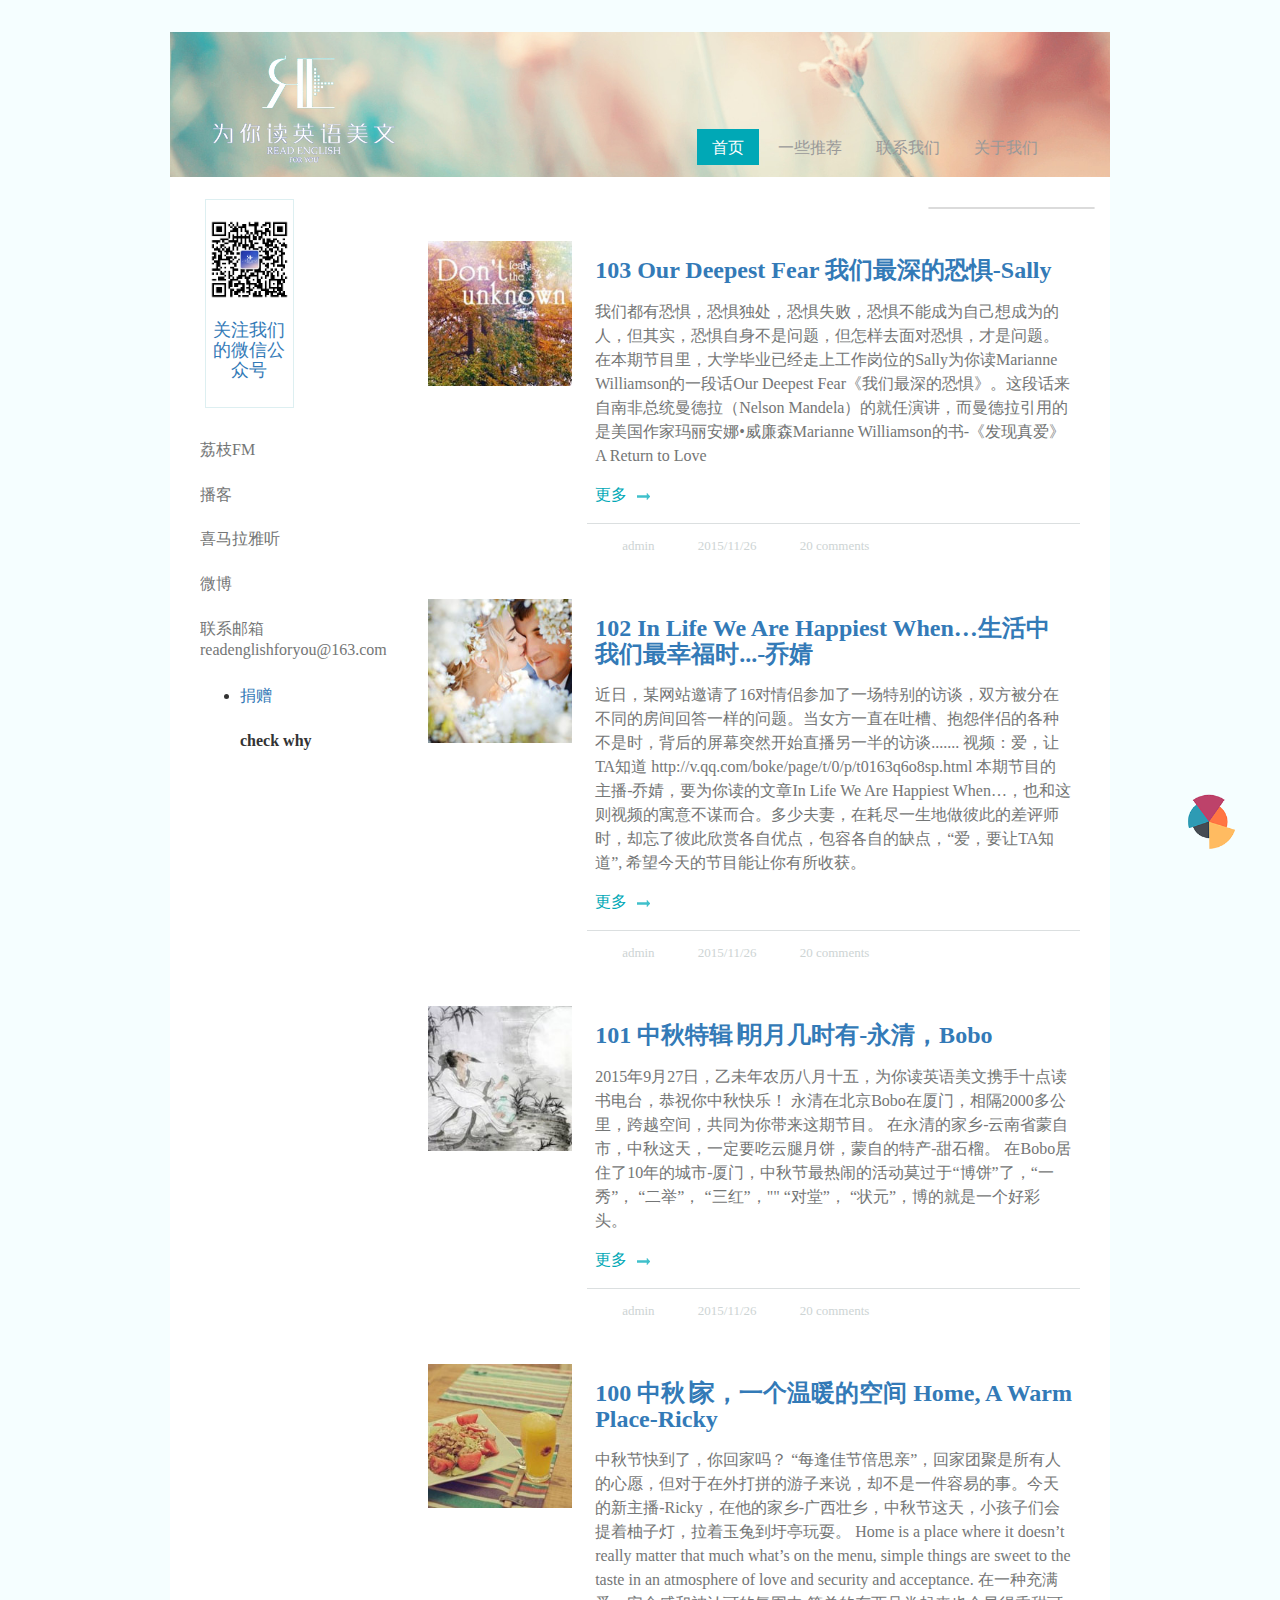
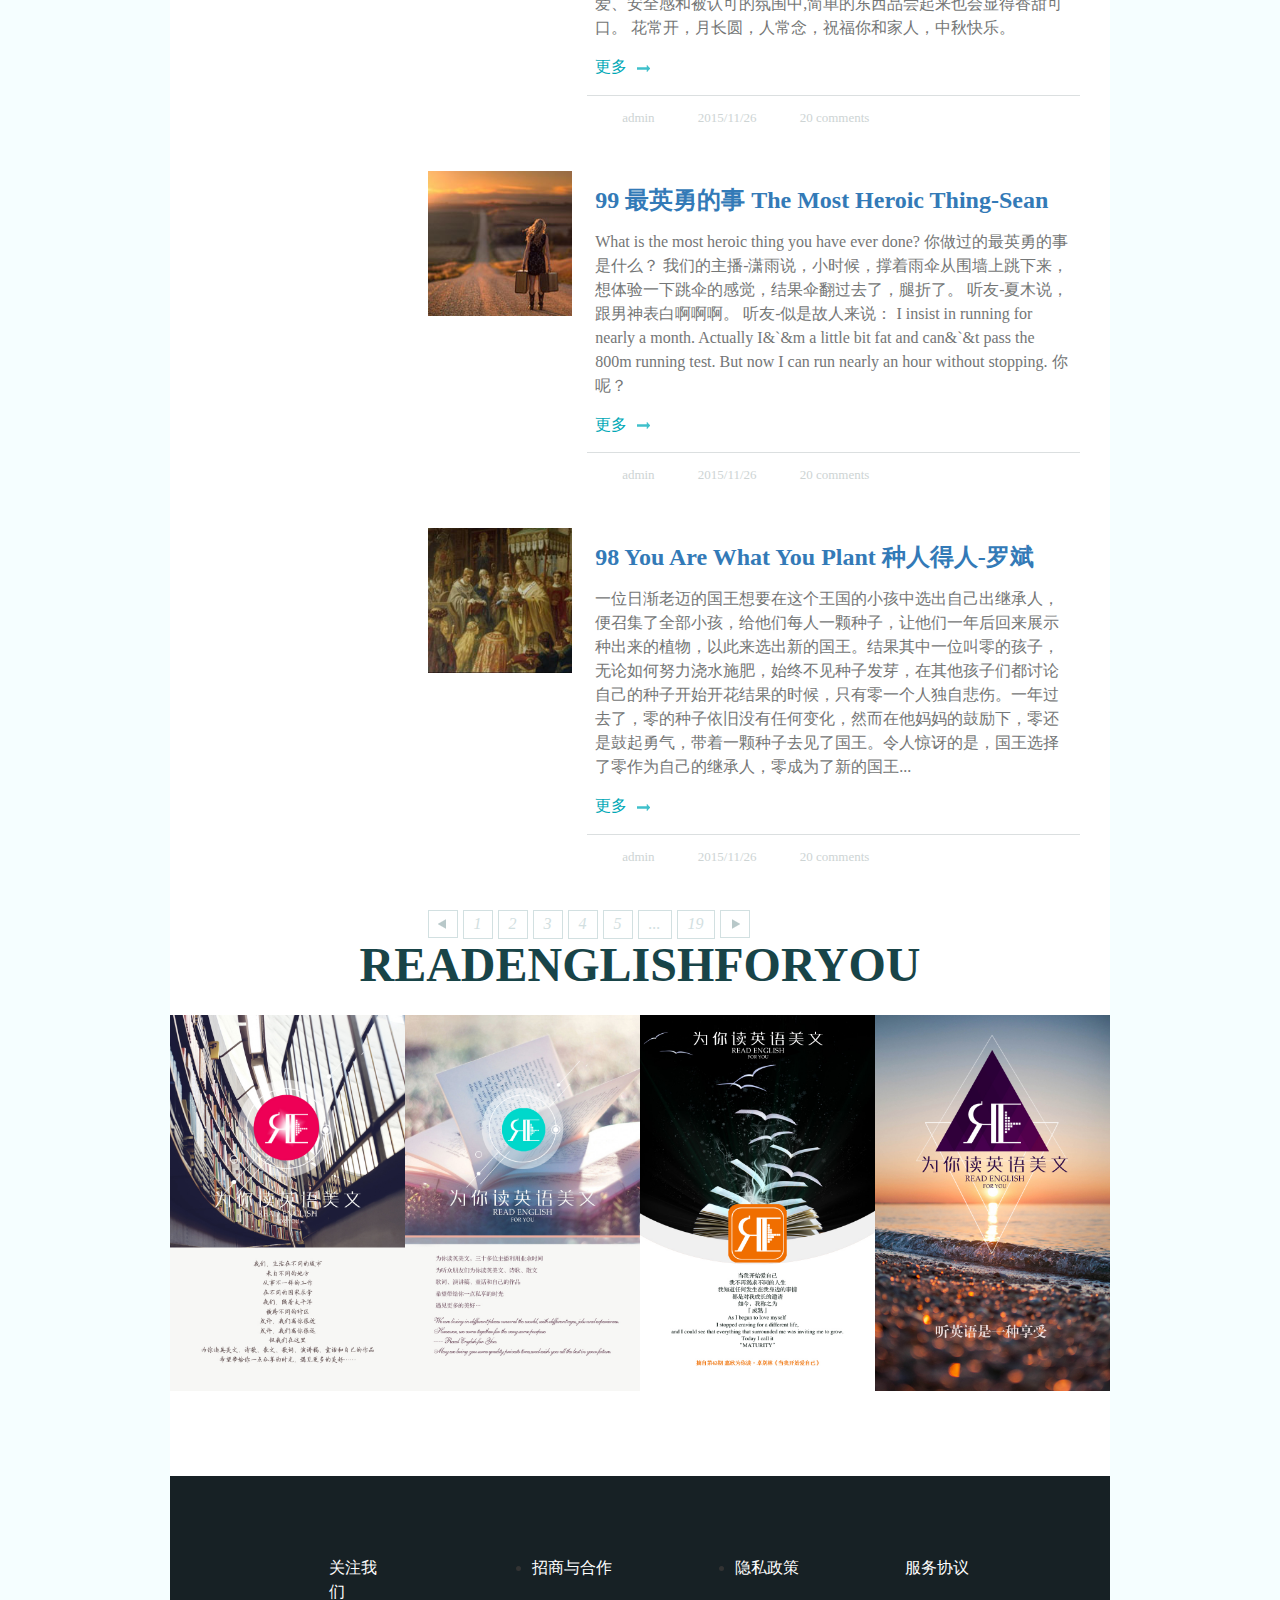
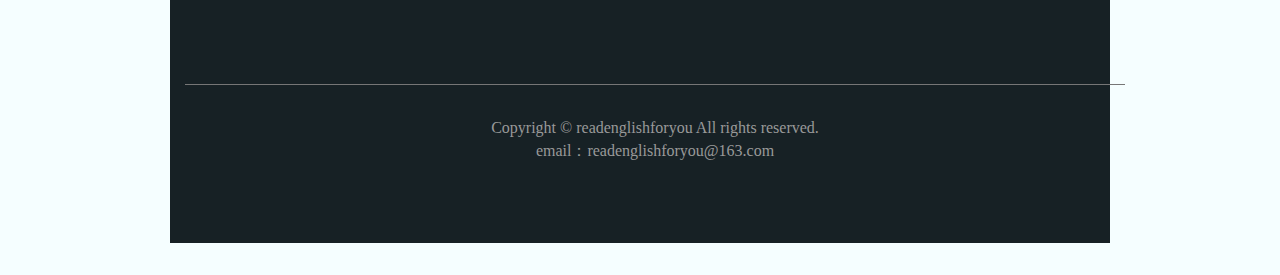
==== commit 887efc3e: "almost done" ====
--- a/index.html
+++ b/index.html
@@ -92,36 +92,43 @@
                             <div class="col-square banner-img">
                                 <div align="center"><img src="images/readenglishforyou.jpg" class="img-responsive" width="100%"/></div>
 
-                                <h4 style="margin-top: 0.5em;">关注我们的微信公众号</h4>
+                                <h4 style="margin-top: 1em;">关注我们的微信公众号</h4>
                             </div>
                         </div>
                     </a>
                     <div class="clearfix" style="margin-bottom: 2em;"> </div>
                 </div>
-                <!--button end-->
-              <!--  <div class="search">
-                    <form>
-                        <input type="text" value="Search..." onFocus="this.value='';" onBlur="if (this.value == '') {this.value ='';}">
-                        <input type="submit" value="">
-                    </form>
-                </div>-->
-                <!--Information-->
 
                 <ul class="address">
                     <li class="address_icon"> </li>
                     <li class="address_desc">
-                        <p>捐赠</p> <p>why?</p>
-                    </li>
-                    <div class="clearfix"> </div>
-                </ul>
+                        <p><font-color:"#009" font-size="12px"</font>荔枝FM</p>
+                    </li>
+                    <div class="clearfix"> </div>
+                </ul>
+
                 <ul class="address">
                     <li class="address_icon"> </li>
                     <li class="address_desc">
-                        <p>荔枝FM</p>
-                    </li>
-                    <div class="clearfix"> </div>
-                </ul>
-
+                        <p>播客</p>
+                    </li>
+                    <div class="clearfix"> </div>
+                </ul>
+                <ul class="address">
+                    <li class="address_icon"> </li>
+                    <li class="address_desc">
+                        <p>喜马拉雅听</p>
+                    </li>
+                    <div class="clearfix"> </div>
+                </ul>
+		
+                <ul class="address">
+                    <li class="address_icon"> </li>
+                    <li class="address_desc">
+                        <p>微博</p>
+                    </li>
+                    <div class="clearfix"> </div>
+                </ul>
                 <ul class="address">
                     <li class="address_icon"> </li>
                     </li>
@@ -130,56 +137,26 @@
                 <ul class="address">
                     <li class="msg_icon"> </li>
                     <li class="address_desc">
-                        <p><a href="malito:mail@demolink.org">readenglishforyou@163.com</a></p>
-                    </li>
-                    <div class="clearfix"> </div>
-                </ul>
-                <!--end Information-->
-                <!--
-               <img src="images/3.png" class="img-responsive" alt="" style="border: 1px solid #ccc;"/>
-                <div class="blog_list2">
-                    <h3>BBC</h3>
-                    <ul class="blog-list3">
-                        <li class="blog-list3-img"><img src="images/blog_s1.jpg" class="img-responsive" alt=""/></li>
-                        <li class="blog-list3-desc">
-                            <h4><a href="#">Obama vows to overcome terror threat </a></h4>
-                            <p>12.02.2015 at 18:00h</p>
-                        </li>
-                        <div class="clearfix"> </div>
-                    </ul>
-                    <ul class="blog-list3">
-                        <li class="blog-list3-img"><img src="images/blog_s2.jpg" class="img-responsive" alt=""/></li>
-                        <li class="blog-list3-desc">
-                            <h4><a href="#">Venezuela opposition wins majority</a></h4>
-                            <p>02.02.2015 at 18:00h</p>
-                        </li>
-                        <div class="clearfix"> </div>
-                    </ul>
-                    <ul class="blog-list3">
-                        <li class="blog-list3-img"><img src="images/blog_s3.jpg" class="img-responsive" alt=""/></li>
-                        <li class="blog-list3-desc">
-                            <h4><a href="#">FBI probes Blatter bribe scandal role</a></h4>
-                            <p>02.02.2015 at 18:00h</p>
-                        </li>
-                        <div class="clearfix"> </div>
-                    </ul>
-                    <ul class="blog-list3">
-                        <li class="blog-list3-img"><img src="images/blog_s1.jpg" class="img-responsive" alt=""/></li>
-                        <li class="blog-list3-desc">
-                            <h4><a href="#">Far right leads France regional polls</a></h4>
-                            <p>02.02.2015 at 18:00h</p>
-                        </li>
-                        <div class="clearfix"> </div>
-                    </ul>
-                    <ul class="blog-list3">
-                        <li class="blog-list3-img"><img src="images/blog_s2.jpg" class="img-responsive" alt=""/></li>
-                        <li class="blog-list3-desc">
-                            <h4><a href="#">Inner Mongolia attack suspects 'held'</a></h4>
-                            <p>02.02.2015 at 18:00h</p>
-                        </li>
-                        <div class="clearfix"> </div>
-                    </ul>
-                </div>
+                        <p><a href="http://mail.163.com/">联系邮箱<br/>readenglishforyou@163.com</a></p>
+                    </li>
+                    <div class="clearfix"> </div>
+                </ul>
+
+                <ul class="develop">
+                    <li class="donate">
+                        <a href="https://openapi.alipay.com/gateway.do">捐赠<br/><br/></a>
+                    </li>
+    <script>  
+    function showTooltip(target) {  
+        document.getElementById(target.id.replace(/^label/,'tooltip')).style.display = 'block';  
+    }  
+    function hideTooltip(target) {  
+        document.getElementById(target.id.replace(/^label/,'tooltip')).style.display = 'none';  
+    }  
+    </script>  
+      
+    <label onmouseover='showTooltip(this);' onmouseout='hideTooltip(this);' id='label0'>check why</label>  
+    <div id='tooltip0' style='display:none;border:1px solid gray;background-color:skyblue;color:gray;'><p>我们是自发无盈利团队，没有资金,现在又要维护网站运营，快穷疯了都</p></div>  
                 <!-- end-->
                 <div class="clearfix" style="margin-bottom: 2em;"> </div>
                 <img src="images/port2.jpg" class="img-responsive" alt=""/>
@@ -191,15 +168,12 @@
 
                 <div class="clearfix" style="margin-bottom: 2em;"> </div>
                 <div class="search">
-                    <form>
-                        <input type="text" value="Search..." onFocus="this.value='';" onBlur="if (this.value == '')  {this.value ='';}">
-                        <input type="submit" value="">
-                    </form>
+                        <script language=“JavaScript”>setInterval("thistime.innerHTML=new Date().toLocaleString()+' 星期'+'日一二三四五六'.charAt(new Date().getDay());",1000);</script>
                 </div>
                 <div class="clearfix" > </div>
                 <div class="box_3" style="overflow: hidden; background: #fff; ">
-                    <div class="col-md-5" style="margin: 0; padding: 0;">
-                        <img src="images/103.jpg" alt="" class="img-responsive" width="100%"/>
+                    <div class="col-md-5" style="margin: 0; padding:0;">
+                        <img src="images/103.jpg" alt="" class="img-responsive" width = "100%"/>
                     </div>
                     <div class="col-md-7">
                         <div class="box_7">
--- a/css/style.css
+++ b/css/style.css
@@ -233,7 +233,7 @@
 .nav ul {
     list-style: none;
 }
-@media screen and (max-width:800px) {
+@media screen and (max-width:1200px) {
 	.menu {
 		margin:10px 0;
 	}
@@ -3142,4 +3142,4 @@
 	right:40px; 
 	bottom:60px;
 	z-index:999;
-}+}
